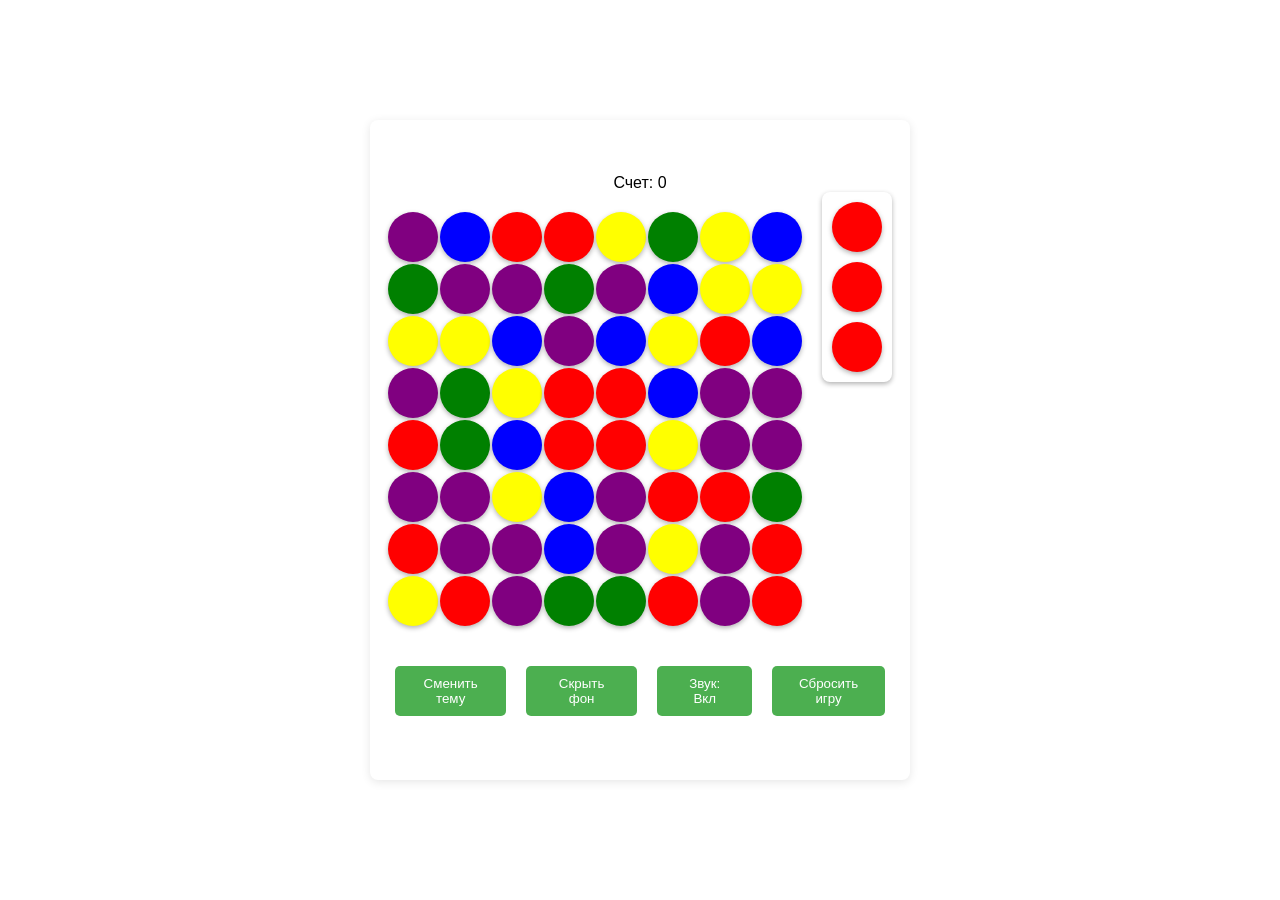
==== index.html @ cfea132c "Добавление полноценных жизней" ====
<!DOCTYPE html>
<html lang="en">
<head>
  <meta charset="UTF-8">
  <meta name="viewport" content="width=device-width, initial-scale=1.0">
  <title>3 в ряд</title>
  <link rel="icon" href="./images/i.ico">
  <link rel="stylesheet" href="./dev_main/style1.css">
  <audio id="button-click-sound" src="./sounds/button-click.mp3" preload="auto"></audio>
  <audio id="ball-select-sound" src="./sounds/ball-select.mp3" preload="auto"></audio>
  <audio id="ball-swap-sound" src="./sounds/ball-swap.mp3" preload="auto"></audio>
  <audio id="ball-remove-sound" src="./sounds/ball-remove.mp3" preload="auto"></audio>
</head>
<body>

  <div class="container">
    <div class="score-container">
      Счет: <span id="score">0</span>
    </div>

    <div class="main-content">
      <div class="board">
        <!-- Игровое поле будет сгенерировано JavaScript -->
      </div>

      <!-- Новый элемент с тремя красными шарами -->
      <div class="red-balls-container">
        <div class="red-ball"></div>
        <div class="red-ball"></div>
        <div class="red-ball"></div>
      </div>
    </div>

    <div class="controls">
      <!-- Кнопки для десктопа -->
      <div class="top-buttons desktop-buttons">
        <button id="theme-button" class="desktop-button">Сменить тему</button>
        <button id="toggle-background-button" class="desktop-button">Скрыть фон</button>
        <button id="sound-button" class="desktop-button">Звук: Вкл</button>  
        <button id="restart-button desktop-buttons" class="desktop-button">Сбросить игру</button> 
      </div>

      <!-- Выпадающий список для мобильных -->
      <div class="dropdown mobile-dropdown">
        <button class="dropdown-button">Меню</button>
        <div class="dropdown-content">
          <button id="theme-button-mobile">Сменить тему</button>
          <button id="toggle-background-button-mobile">Скрыть фон</button>
          <button id="sound-button-mobile">Звук: Вкл</button>
          <button id="restart-button-mobile">Сбросить игру</button>
        </div>
      </div>      
    </div>

    <div class="game-over-container" style="display: none;">
      <h2>Игра окончена!</h2>
      <p>Все красные шары стали серыми.</p>
      <button id="restart-button">Окей</button>
    </div>

    <div class="game-over-container" style="display: none;">
      <h2>Игра окончена!</h2>
      <p>Ваш счет: <span id="final-score">0</span></p>
      <button id="restart-button">Играть снова</button>
    </div>
  </div>

  <script src="./dev_main/script1.js"></script>
</body>
</html>
---- dev_main/style1.css ----
body {
  font-family: sans-serif;
  /*background-color: #f0f0f0; !* Светлая тема по умолчанию *!*/
  background-image: url('images/fon.jpg'); /* Добавляем фон */
  background-size: cover; /* Масштабируем изображение, чтобы покрыть всю область */
  background-repeat: no-repeat; /* Запрещаем повторение изображения */
  background-attachment: fixed; /* Фиксируем фон при прокрутке */
  display: flex;
  justify-content: center;
  align-items: center;
  min-height: 100vh;
  margin: 0;
  transition: background-color 0.3s ease; /* Плавный переход */
}
  
.top-buttons {
  display: flex; /*  Распределяем пространство поровну */
  width: 100%; /*  Занимаем всю ширину .controls */
  justify-content: space-around; /*  Распределяем пространство между элементами */
  margin-bottom: 20px; /* Отступ до кнопки "Играть Снова" */
}

.container {
  /* ... (Предыдущие стили) ... */
  display: flex; /* Включаем flexbox для центровки */
  flex-direction: column; /*  Располагаем элементы в колонку */
  justify-content: center; /* Центрируем по вертикали */
  align-items: center; /* Центрируем по горизонтали */
  width: 500px; /* Задайте желаемую ширину контейнера */
  height: 620px; /* Задайте желаемую высоту контейнера */
  /*background-color: rgba(240, 240, 240, 0.8); !* Светлый фон по умолчанию *!*/
  box-shadow: 0 2px 5px rgba(0, 0, 0, 0.3);
  transition: background-color 0.3s ease, box-shadow 0.3s ease;
}
.container.no-background {
  background-color: transparent; /* Прозрачный фон */
  box-shadow: none; /* Убираем тень, если нет фона */
}
  
.container.dark-theme {
  background-color: rgba(51, 51, 51, 0.8); /*!* Темный фон для темной темы *!*/
  box-shadow: 0 2px 5px rgba(255, 255, 255, 0.1); /*  Слабая тень для темной темы */
}

.container.dark-theme.no-background {
  background-color: transparent; /* Прозрачный фон */
  box-shadow: none; /* Убираем тень, если нет фона */
}
  
  .board {
    display: grid;
    grid-template-columns: repeat(8, 50px); /* Пример: 8x8 поле */
    grid-gap: 2px;
    margin: 20px auto;
  }
  
  
  .cell {
    width: 50px;
    height: 50px;
    border: 1px solid #ccc;
    cursor: pointer;
    display: flex;
    justify-content: center;
    align-items: center;
    font-size: 20px;
    background-color: #eee;
  }
  
  .cell.selected {
    animation: jump 0.5s ease-in-out infinite alternate;
  }
  
  @keyframes jump {
    from { transform: translateY(0); }
    to   { transform: translateY(-5px); }
  }
  
  .cell.to-remove {
    animation: highlight 0.3s ease-in-out;
  }
  
  @keyframes highlight {
    0% { box-shadow: none; }
    100% { box-shadow: 0 0 5px 3px yellow; }
  }
  
  
  .controls {
    margin-top: 20px;
  }
  
  button {
    padding: 10px 20px;
    border: none;
    background-color: #4CAF50;
    color: white;
    cursor: pointer;
    border-radius: 5px;
    margin: 0 10px;
  }
  
  button:hover {
    background-color: #3e8e41;
  }
  
  .game-over-container {
    /* Стили для экрана окончания игры */
    background-color: rgba(0, 0, 0, 0.5);
    position: fixed;
    top: 0;
    left: 0;
    width: 100%;
    height: 100%;
    display: flex;
    justify-content: center;
    align-items: center;
    flex-direction: column;
    color: white;
  }

  .container {
    background-color: #fff; /* Светлая тема по умолчанию */
    border-radius: 8px;
    box-shadow: 0 2px 10px rgba(0, 0, 0, 0.1);
    padding: 20px;
    text-align: center;
    transition: background-color 0.3s ease, box-shadow 0.3s ease; /* Плавный переход */
  }
  
  .cell {
    /* ... (остальные стили ячейки) ... */
    background-color: #eee; /* Светлая тема по умолчанию */
    transition: background-color 0.3s ease, color 0.3s ease; /* Плавный переход */
    color: #333;
  }
  
/* Темная тема */
body.dark-theme {
  background-color: #333;
  color: #fff;
  background-image: url('images/fon.jpg'); /* Добавляем фон для темной темы */
}
  
.container.dark-theme {
  background-color: #444;
  box-shadow: 0 2px 10px rgba(255, 255, 255, 0.1);
}
  
.cell.dark-theme {
  background-color: #555;
  color: #eee;
  border: 1px solid #666;
}

button.dark-theme {
  background-color: #666;
  color: #fff;
}

#toggle-background-button {
  width: 128px; /* Или другая подходящая ширина */
}#sound-button {
  width: 108px; /* Или другая подходящая ширина */
}

.cell {
  width: 50px;
  height: 50px;
  cursor: pointer;
  display: flex;
  justify-content: center;
  align-items: center;
  font-size: 0; /* Скрываем текст */
  border-radius: 50%; /* Делаем ячейку круглой */
  box-shadow: 0 2px 5px rgba(0, 0, 0, 0.3); /* Добавляем тень */
  border: 1px solid transparent; /* Добавляем прозрачный border по умолчанию */
  box-sizing: border-box; /* Включаем border в общую ширину и высоту */
  transition: border-color 0.3s ease, background-color 0.3s ease; /* Плавный переход */
  background-color: #eee;
}

.ball-1 {
  background-color: blue; /* Синий шар */
}

.ball-2 {
  background-color: green; /* Зеленый шар */
}

.ball-3 {
  background-color: red; /* Красный шар */
}

.ball-4 {
  background-color: yellow; /* Желтый шар */
}

.ball-5 {
  background-color: purple; /* Фиолетовый шар */
}
  
.cell.dark-theme {
  border-color: #666; /*  Изменяем цвет border для темной темы */
  background-color: #555;
}

.dark-theme .ball-1 {
  background-color: darkblue;
}

.dark-theme .ball-2 {
  background-color: darkgreen;
}

.dark-theme .ball-3 {
  background-color: darkred;
}

.dark-theme .ball-4 {
  background-color: darkgoldenrod;
}

.dark-theme .ball-5 {
  background-color: darkmagenta;
}

/* Стили для выпадающего списка */
.dropdown {
  position: relative;
  display: inline-block;
}

.dropdown-button {
  background-color: #4CAF50;
  color: white;
  padding: 10px 20px;
  border: none;
  cursor: pointer;
  border-radius: 5px;
}

.dropdown-content {
  display: none;
  position: absolute;
  background-color: #f9f9f9;
  min-width: 160px;
  box-shadow: 0px 8px 16px 0px rgba(0, 0, 0, 0.2);
  z-index: 1;
  border-radius: 5px;
  padding: 10px;
}

.dropdown-content button {
  color: black;
  padding: 12px 16px;
  text-decoration: none;
  display: block;
  border: none;
  background-color: transparent;
  cursor: pointer;
  text-align: left;
  width: 100%;
  border-radius: 5px;
}

.dropdown-content button:hover {
  background-color: #ddd;
}

.dropdown:hover .dropdown-content {
  display: block;
}

/* Стили для десктопа */
.desktop-button {
  /* Ваши стили для кнопок на десктопе */
  background-color: #4CAF50;
  color: white;
  padding: 10px 20px;
  border: none;
  cursor: pointer;
  border-radius: 5px;
  margin: 0 10px;
}

.desktop-buttons {
  display: flex;
  justify-content: space-around;
  margin-bottom: 10px;
}

/* Скрываем выпадающий список на десктопе */
.mobile-dropdown {
  display: none;
}

/* Стили для мобильных устройств */
@media (max-width: 600px) {
  body {
    font-size: 14px;
  }

  .container {
    width: auto;
    height: auto;
    padding: 10px;
  }

  .board {
    grid-template-columns: repeat(8, 40px);
    grid-gap: 1px;
  }

  .cell {
    width: 40px;
    height: 40px;
    font-size: 0;
  }

  button {
    padding: 8px 16px;
    margin: 5px;
  }

  .controls {
    flex-direction: column;
    align-items: center;
  }

  /* Скрываем кнопки для десктопа */
  .desktop-buttons {
    display: none;
  }

  /* Показываем выпадающий список на мобильных */
  .mobile-dropdown {
    display: inline-block;
  }

  /* Стили для выпадающего списка */
  .dropdown {
    position: relative;
    display: inline-block;
  }

  .dropdown-button {
    background-color: #4CAF50;
    color: white;
    padding: 8px 16px;
    border: none;
    cursor: pointer;
    border-radius: 5px;
  }

  .dropdown-content {
    display: none;
    position: absolute;
    background-color: #f9f9f9;
    min-width: 160px;
    box-shadow: 0px 8px 16px 0px rgba(0, 0, 0, 0.2);
    z-index: 1;
    border-radius: 5px;
    padding: 10px;
    right: 0; /* Выравниваем по правому краю */
  }

  .dropdown-content button {
    color: black;
    padding: 8px 16px;
    text-decoration: none;
    display: block;
    border: none;
    background-color: transparent;
    cursor: pointer;
    text-align: left;
    width: 100%;
    border-radius: 5px;
  }

  .dropdown-content button:hover {
    background-color: #ddd;
  }

  .dropdown:hover .dropdown-content {
    display: block;
  }

  .top-buttons {
    flex-direction: column;
    width: 100%;
    margin-bottom: 10px;
  }

  .game-over-container {
    padding: 20px;
  }
}

@media (max-width: 350px) {
  .board {
    grid-template-columns: repeat(8, 25px);
    grid-gap: 1px;
  }

  .cell {
    width: 20px;
    height: 20px;
    font-size: 0;
  }

  button {
    padding: 8px 10px;
    margin: 5px;
  }
}

/* Добавляем стили для основного контента */
.main-content {
  display: flex;
  justify-content: center;
  align-items: flex-start;
  gap: 20px; /* Расстояние между игровым полем и красными шарами */
}

/* Стили для контейнера с красными шарами */
.red-balls-container {
  display: flex;
  flex-direction: column;
  gap: 10px; /* Расстояние между шарами */
  padding: 10px;
  background-color: inherit; /* Наследуем фон от контейнера */
  border-radius: 8px;
  box-shadow: 0 2px 5px rgba(0, 0, 0, 0.3);
}

/* Стили для красных шаров */
.red-ball {
  width: 50px;
  height: 50px;
  background-color: red;
  border-radius: 50%;
  box-shadow: 0 2px 5px rgba(0, 0, 0, 0.3);
}

/* Стили для серых шаров */
.gray-ball {
  width: 50px;
  height: 50px;
  background-color: gray;
  border-radius: 50%;
  box-shadow: 0 2px 5px rgba(0, 0, 0, 0.3);
}

/* Стили для уведомления о завершении игры */
.game-over-container {
  background-color: rgba(0, 0, 0, 0.8);
  position: fixed;
  top: 0;
  left: 0;
  width: 100%;
  height: 100%;
  display: flex;
  justify-content: center;
  align-items: center;
  flex-direction: column;
  color: white;
  z-index: 1000;
}

.game-over-container h2 {
  font-size: 2rem;
  margin-bottom: 20px;
}

.game-over-container button {
  padding: 10px 20px;
  border: none;
  background-color: #4CAF50;
  color: white;
  cursor: pointer;
  border-radius: 5px;
  font-size: 1rem;
}

.game-over-container button:hover {
  background-color: #45a049;
}
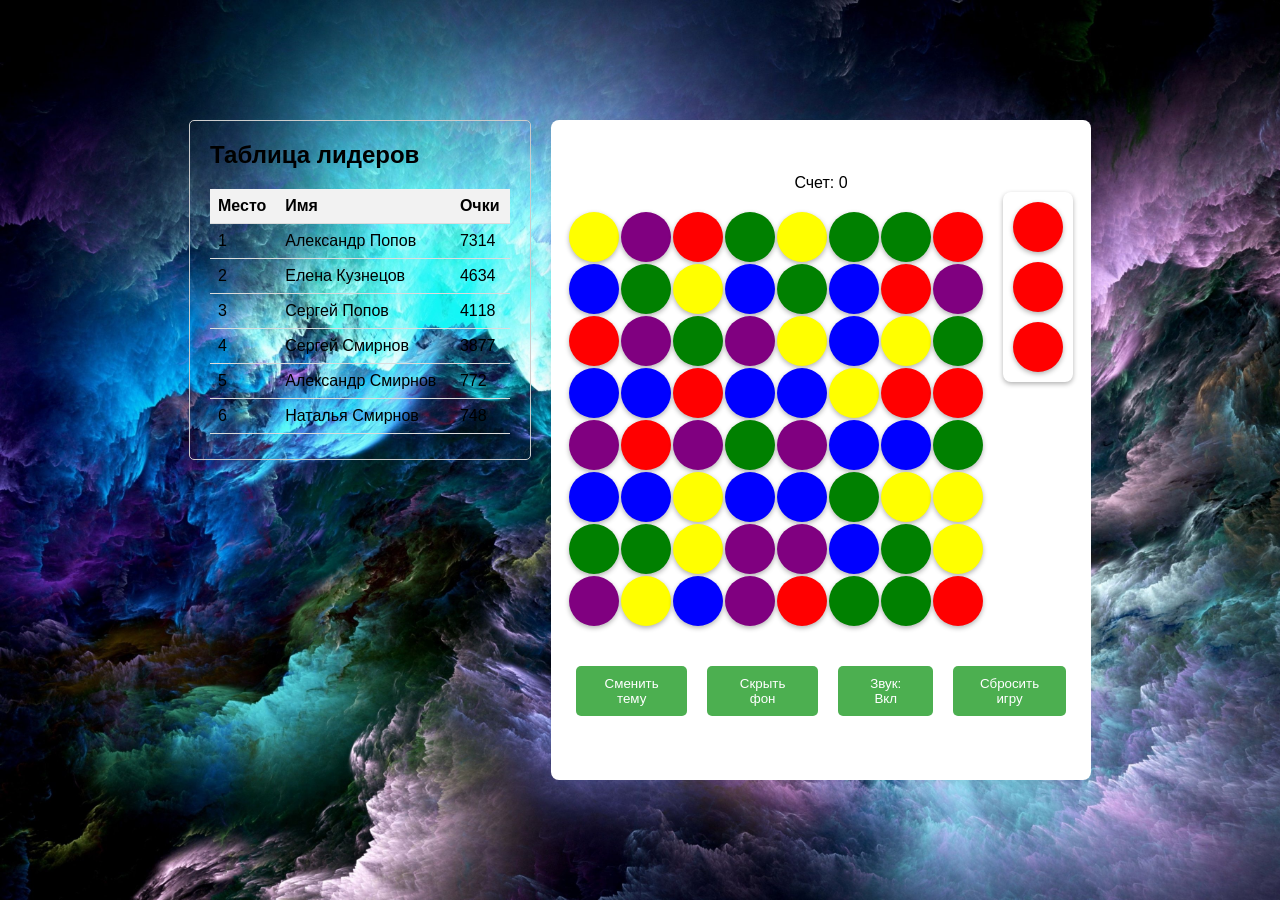
==== commit 324f0115: "feat: Добавлены красные шары и логика для отслеживания неудачных ходов" ====
--- a/index.html
+++ b/index.html
@@ -5,14 +5,31 @@
   <meta name="viewport" content="width=device-width, initial-scale=1.0">
   <title>3 в ряд</title>
   <link rel="icon" href="./images/i.ico">
-  <link rel="stylesheet" href="./dev_main/style1.css">
+  <link rel="stylesheet" href="./style.css">
   <audio id="button-click-sound" src="./sounds/button-click.mp3" preload="auto"></audio>
   <audio id="ball-select-sound" src="./sounds/ball-select.mp3" preload="auto"></audio>
   <audio id="ball-swap-sound" src="./sounds/ball-swap.mp3" preload="auto"></audio>
   <audio id="ball-remove-sound" src="./sounds/ball-remove.mp3" preload="auto"></audio>
 </head>
 <body>
-
+  <div class="wrapper">
+    <div class="leaderboard">
+      <h2>Таблица лидеров</h2>
+      <div class="leaderboard-table-container">  <!-- Оборачиваем таблицу -->
+        <table>
+          <thead>
+            <tr>
+              <th>Место</th>
+              <th>Имя</th>
+              <th>Очки</th>
+            </tr>
+          </thead>
+          <tbody id="leaderboard-body">
+            <!-- Здесь будут вставлены записи таблицы -->
+          </tbody>
+        </table>
+      </div>
+    </div>
   <div class="container">
     <div class="score-container">
       Счет: <span id="score">0</span>
@@ -39,6 +56,8 @@
         <button id="sound-button" class="desktop-button">Звук: Вкл</button>  
         <button id="restart-button desktop-buttons" class="desktop-button">Сбросить игру</button> 
       </div>
+     
+      
 
       <!-- Выпадающий список для мобильных -->
       <div class="dropdown mobile-dropdown">
@@ -54,17 +73,11 @@
 
     <div class="game-over-container" style="display: none;">
       <h2>Игра окончена!</h2>
-      <p>Все красные шары стали серыми.</p>
-      <button id="restart-button">Окей</button>
-    </div>
-
-    <div class="game-over-container" style="display: none;">
-      <h2>Игра окончена!</h2>
       <p>Ваш счет: <span id="final-score">0</span></p>
       <button id="restart-button">Играть снова</button>
     </div>
-  </div>
+  
 
-  <script src="./dev_main/script1.js"></script>
+  <script src="script.js"></script>
 </body>
 </html>
--- a/style.css
+++ b/style.css
@@ -0,0 +1,510 @@
+body {
+  font-family: sans-serif;
+  /*background-color: #f0f0f0; !* Светлая тема по умолчанию *!*/
+  background-image: url('images/fon.jpg'); /* Добавляем фон */
+  background-size: cover; /* Масштабируем изображение, чтобы покрыть всю область */
+  background-repeat: no-repeat; /* Запрещаем повторение изображения */
+  background-attachment: fixed; /* Фиксируем фон при прокрутке */
+  display: flex;
+  justify-content: center;
+  align-items: center;
+  min-height: 100vh;
+  margin: 0;
+  transition: background-color 0.3s ease; /* Плавный переход */
+}
+  
+.top-buttons {
+  display: flex; /*  Распределяем пространство поровну */
+  width: 100%; /*  Занимаем всю ширину .controls */
+  justify-content: space-around; /*  Распределяем пространство между элементами */
+  margin-bottom: 20px; /* Отступ до кнопки "Играть Снова" */
+}
+
+.container {
+  /* ... (Предыдущие стили) ... */
+  display: flex; /* Включаем flexbox для центровки */
+  flex-direction: column; /*  Располагаем элементы в колонку */
+  justify-content: center; /* Центрируем по вертикали */
+  align-items: center; /* Центрируем по горизонтали */
+  width: 500px; /* Задайте желаемую ширину контейнера */
+  height: 620px; /* Задайте желаемую высоту контейнера */
+  /*background-color: rgba(240, 240, 240, 0.8); !* Светлый фон по умолчанию *!*/
+  box-shadow: 0 2px 5px rgba(0, 0, 0, 0.3);
+  transition: background-color 0.3s ease, box-shadow 0.3s ease;
+}
+.container.no-background {
+  background-color: transparent; /* Прозрачный фон */
+  box-shadow: none; /* Убираем тень, если нет фона */
+}
+  
+.container.dark-theme {
+  background-color: rgba(51, 51, 51, 0.8); /*!* Темный фон для темной темы *!*/
+  box-shadow: 0 2px 5px rgba(255, 255, 255, 0.1); /*  Слабая тень для темной темы */
+}
+
+.container.dark-theme.no-background {
+  background-color: transparent; /* Прозрачный фон */
+  box-shadow: none; /* Убираем тень, если нет фона */
+}
+  
+  .board {
+    display: grid;
+    grid-template-columns: repeat(8, 50px); /* Пример: 8x8 поле */
+    grid-gap: 2px;
+    margin: 20px auto;
+  }
+  
+  .wrapper {
+    display: flex;
+    align-items: flex-start;
+  }
+  
+  .leaderboard {
+    width: 300px;
+    margin-right: 20px;
+    padding: 20px;
+    border: 1px solid #ccc;
+    border-radius: 5px;
+  }
+  
+  .leaderboard h2 {
+    margin-top: 0;
+    font-size: 1.5em;
+  }
+  
+  .leaderboard-table-container {    /* Добавляем стили для контейнера таблицы */
+    max-height: 250px;               /* Фиксированная высота контейнера */
+    overflow-y: auto;                /* Добавляем вертикальный скроллбар, если необходимо */
+  }
+  
+  .leaderboard table {
+    width: 100%;
+    border-collapse: collapse;
+  }
+  
+  .leaderboard th,
+  .leaderboard td {
+    padding: 8px;
+    text-align: left;
+    border-bottom: 1px solid #ddd;
+  }
+  
+  .leaderboard th {
+    background-color: #f2f2f2;
+    position: sticky;            /* Фиксируем заголовок таблицы */
+    top: 0;                      /* Прилипает к верху контейнера */
+    z-index: 1;                /*  Убеждаемся, что он находится поверх содержимого таблицы */
+  }
+  
+  /* Стили для темной темы (если у вас есть) */
+  body.dark-theme .leaderboard {
+    border-color: #666;
+    background-color: #333;
+    color: #fff;
+  }
+  
+  body.dark-theme .leaderboard th {
+    background-color: #444;
+    color: #fff;
+  }
+  
+  body.dark-theme .leaderboard td {
+    border-bottom-color: #555;
+  }
+  
+  .cell {
+    width: 50px;
+    height: 50px;
+    border: 1px solid #ccc;
+    cursor: pointer;
+    display: flex;
+    justify-content: center;
+    align-items: center;
+    font-size: 20px;
+    background-color: #eee;
+  }
+  
+  .cell.selected {
+    animation: jump 0.5s ease-in-out infinite alternate;
+  }
+  
+  @keyframes jump {
+    from { transform: translateY(0); }
+    to   { transform: translateY(-5px); }
+  }
+  
+  .cell.to-remove {
+    animation: highlight 0.3s ease-in-out;
+  }
+  
+  @keyframes highlight {
+    0% { box-shadow: none; }
+    100% { box-shadow: 0 0 5px 3px yellow; }
+  }
+  
+  
+  .controls {
+    margin-top: 20px;
+  }
+  
+  button {
+    padding: 10px 20px;
+    border: none;
+    background-color: #4CAF50;
+    color: white;
+    cursor: pointer;
+    border-radius: 5px;
+    margin: 0 10px;
+  }
+  
+  button:hover {
+    background-color: #3e8e41;
+  }
+  
+  .game-over-container {
+    /* Стили для экрана окончания игры */
+    background-color: rgba(0, 0, 0, 0.5);
+    position: fixed;
+    top: 0;
+    left: 0;
+    width: 100%;
+    height: 100%;
+    display: flex;
+    justify-content: center;
+    align-items: center;
+    flex-direction: column;
+    color: white;
+  }
+
+  .container {
+    background-color: #fff; /* Светлая тема по умолчанию */
+    border-radius: 8px;
+    box-shadow: 0 2px 10px rgba(0, 0, 0, 0.1);
+    padding: 20px;
+    text-align: center;
+    transition: background-color 0.3s ease, box-shadow 0.3s ease; /* Плавный переход */
+  }
+  
+  .cell {
+    /* ... (остальные стили ячейки) ... */
+    background-color: #eee; /* Светлая тема по умолчанию */
+    transition: background-color 0.3s ease, color 0.3s ease; /* Плавный переход */
+    color: #333;
+  }
+  
+/* Темная тема */
+body.dark-theme {
+  background-color: #333;
+  color: #fff;
+  background-image: url('images/fon.jpg'); /* Добавляем фон для темной темы */
+}
+  
+.container.dark-theme {
+  background-color: #444;
+  box-shadow: 0 2px 10px rgba(255, 255, 255, 0.1);
+}
+  
+.cell.dark-theme {
+  background-color: #555;
+  color: #eee;
+  border: 1px solid #666;
+}
+
+button.dark-theme {
+  background-color: #666;
+  color: #fff;
+}
+
+#toggle-background-button {
+  width: 128px; /* Или другая подходящая ширина */
+}#sound-button {
+  width: 108px; /* Или другая подходящая ширина */
+}
+
+.cell {
+  width: 50px;
+  height: 50px;
+  cursor: pointer;
+  display: flex;
+  justify-content: center;
+  align-items: center;
+  font-size: 0; /* Скрываем текст */
+  border-radius: 50%; /* Делаем ячейку круглой */
+  box-shadow: 0 2px 5px rgba(0, 0, 0, 0.3); /* Добавляем тень */
+  border: 1px solid transparent; /* Добавляем прозрачный border по умолчанию */
+  box-sizing: border-box; /* Включаем border в общую ширину и высоту */
+  transition: border-color 0.3s ease, background-color 0.3s ease; /* Плавный переход */
+  background-color: #eee;
+}
+
+.ball-1 {
+  background-color: blue; /* Синий шар */
+}
+
+.ball-2 {
+  background-color: green; /* Зеленый шар */
+}
+
+.ball-3 {
+  background-color: red; /* Красный шар */
+}
+
+.ball-4 {
+  background-color: yellow; /* Желтый шар */
+}
+
+.ball-5 {
+  background-color: purple; /* Фиолетовый шар */
+}
+  
+.cell.dark-theme {
+  border-color: #666; /*  Изменяем цвет border для темной темы */
+  background-color: #555;
+}
+
+.dark-theme .ball-1 {
+  background-color: darkblue;
+}
+
+.dark-theme .ball-2 {
+  background-color: darkgreen;
+}
+
+.dark-theme .ball-3 {
+  background-color: darkred;
+}
+
+.dark-theme .ball-4 {
+  background-color: darkgoldenrod;
+}
+
+.dark-theme .ball-5 {
+  background-color: darkmagenta;
+}
+
+/* Стили для выпадающего списка */
+.dropdown {
+  position: relative;
+  display: inline-block;
+}
+
+.dropdown-button {
+  background-color: #4CAF50;
+  color: white;
+  padding: 10px 20px;
+  border: none;
+  cursor: pointer;
+  border-radius: 5px;
+}
+
+.dropdown-content {
+  display: none;
+  position: absolute;
+  background-color: #f9f9f9;
+  min-width: 160px;
+  box-shadow: 0px 8px 16px 0px rgba(0, 0, 0, 0.2);
+  z-index: 1;
+  border-radius: 5px;
+  padding: 10px;
+}
+
+.dropdown-content button {
+  color: black;
+  padding: 12px 16px;
+  text-decoration: none;
+  display: block;
+  border: none;
+  background-color: transparent;
+  cursor: pointer;
+  text-align: left;
+  width: 100%;
+  border-radius: 5px;
+}
+
+.dropdown-content button:hover {
+  background-color: #ddd;
+}
+
+.dropdown:hover .dropdown-content {
+  display: block;
+}
+
+/* Добавляем стили для основного контента */
+.main-content {
+  display: flex;
+  justify-content: center;
+  align-items: flex-start;
+  gap: 20px; /* Расстояние между игровым полем и красными шарами */
+}
+
+/* Стили для контейнера с красными шарами */
+.red-balls-container {
+  display: flex;
+  flex-direction: column;
+  gap: 10px; /* Расстояние между шарами */
+  padding: 10px;
+  background-color: inherit; /* Наследуем фон от контейнера */
+  border-radius: 8px;
+  box-shadow: 0 2px 5px rgba(0, 0, 0, 0.3);
+}
+
+/* Стили для красных шаров */
+.red-ball {
+  width: 50px;
+  height: 50px;
+  background-color: red;
+  border-radius: 50%;
+  box-shadow: 0 2px 5px rgba(0, 0, 0, 0.3);
+}
+
+/* Стили для серых шаров */
+.gray-ball {
+  width: 50px;
+  height: 50px;
+  background-color: gray;
+  border-radius: 50%;
+  box-shadow: 0 2px 5px rgba(0, 0, 0, 0.3);
+}
+
+/* Стили для десктопа */
+.desktop-button {
+  /* Ваши стили для кнопок на десктопе */
+  background-color: #4CAF50;
+  color: white;
+  padding: 10px 20px;
+  border: none;
+  cursor: pointer;
+  border-radius: 5px;
+  margin: 0 10px;
+}
+
+.desktop-buttons {
+  display: flex;
+  justify-content: space-around;
+  margin-bottom: 10px;
+}
+
+/* Скрываем выпадающий список на десктопе */
+.mobile-dropdown {
+  display: none;
+}
+
+/* Стили для мобильных устройств */
+@media (max-width: 600px) {
+  body {
+    font-size: 14px;
+  }
+
+  .container {
+    width: auto;
+    height: auto;
+    padding: 10px;
+  }
+
+  .board {
+    grid-template-columns: repeat(8, 40px);
+    grid-gap: 1px;
+  }
+
+  .cell {
+    width: 40px;
+    height: 40px;
+    font-size: 0;
+  }
+
+  button {
+    padding: 8px 16px;
+    margin: 5px;
+  }
+
+  .controls {
+    flex-direction: column;
+    align-items: center;
+  }
+
+  /* Скрываем кнопки для десктопа */
+  .desktop-buttons {
+    display: none;
+  }
+
+  /* Показываем выпадающий список на мобильных */
+  .mobile-dropdown {
+    display: inline-block;
+  }
+
+  /* Стили для выпадающего списка */
+  .dropdown {
+    position: relative;
+    display: inline-block;
+  }
+
+  .dropdown-button {
+    background-color: #4CAF50;
+    color: white;
+    padding: 8px 16px;
+    border: none;
+    cursor: pointer;
+    border-radius: 5px;
+  }
+
+  .dropdown-content {
+    display: none;
+    position: absolute;
+    background-color: #f9f9f9;
+    min-width: 160px;
+    box-shadow: 0px 8px 16px 0px rgba(0, 0, 0, 0.2);
+    z-index: 1;
+    border-radius: 5px;
+    padding: 10px;
+    right: 0; /* Выравниваем по правому краю */
+  }
+
+  .dropdown-content button {
+    color: black;
+    padding: 8px 16px;
+    text-decoration: none;
+    display: block;
+    border: none;
+    background-color: transparent;
+    cursor: pointer;
+    text-align: left;
+    width: 100%;
+    border-radius: 5px;
+  }
+
+  .dropdown-content button:hover {
+    background-color: #ddd;
+  }
+
+  .dropdown:hover .dropdown-content {
+    display: block;
+  }
+
+  .top-buttons {
+    flex-direction: column;
+    width: 100%;
+    margin-bottom: 10px;
+  }
+
+  .game-over-container {
+    padding: 20px;
+  }
+}
+
+@media (max-width: 350px) {
+  .board {
+    grid-template-columns: repeat(8, 25px);
+    grid-gap: 1px;
+  }
+
+  .cell {
+    width: 20px;
+    height: 20px;
+    font-size: 0;
+  }
+
+  button {
+    padding: 8px 10px;
+    margin: 5px;
+  }
+}
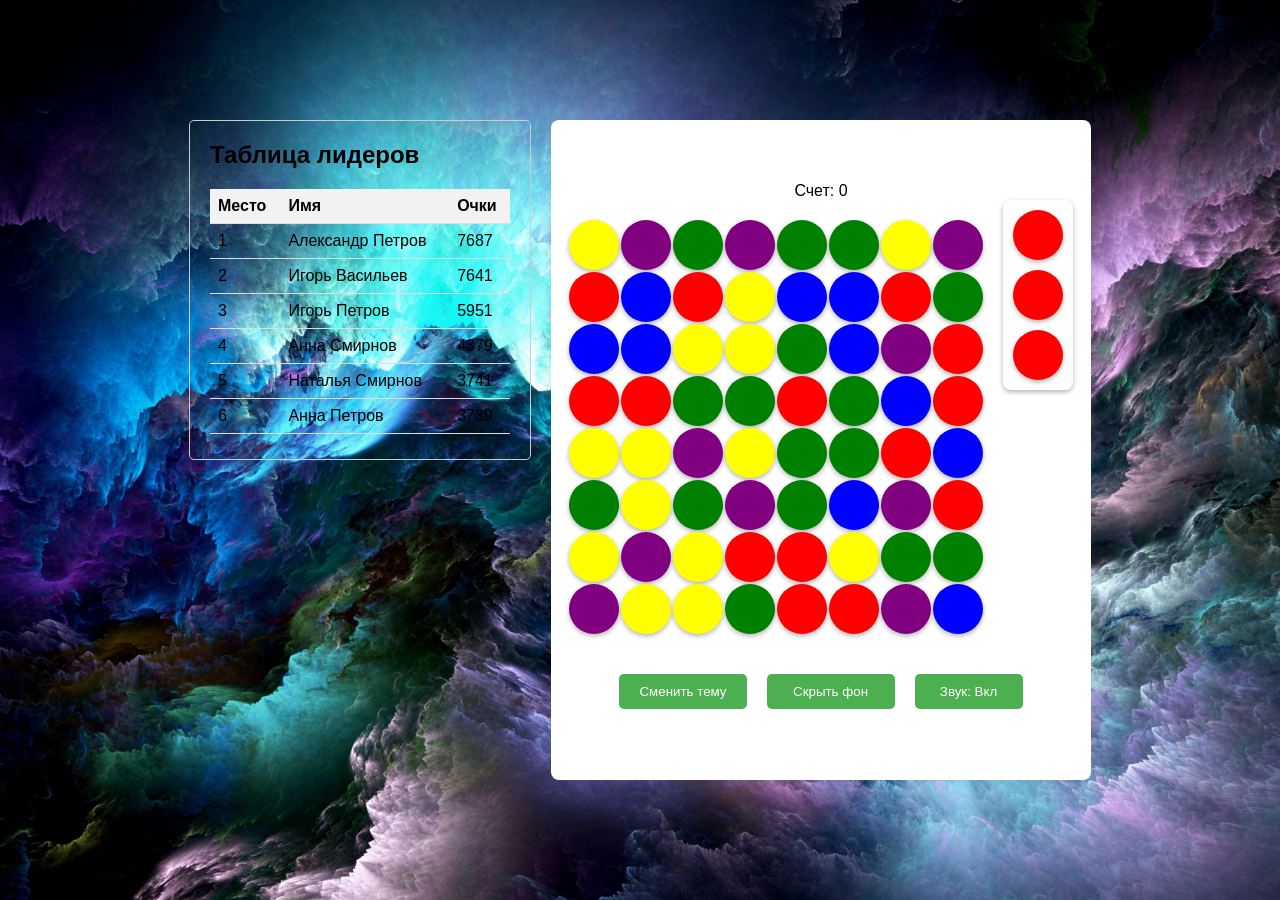
==== commit 7fe1db06: "Удаление кнопок сброса игры" ====
--- a/index.html
+++ b/index.html
@@ -54,7 +54,7 @@
         <button id="theme-button" class="desktop-button">Сменить тему</button>
         <button id="toggle-background-button" class="desktop-button">Скрыть фон</button>
         <button id="sound-button" class="desktop-button">Звук: Вкл</button>  
-        <button id="restart-button desktop-buttons" class="desktop-button">Сбросить игру</button> 
+         
       </div>
      
       
@@ -66,7 +66,7 @@
           <button id="theme-button-mobile">Сменить тему</button>
           <button id="toggle-background-button-mobile">Скрыть фон</button>
           <button id="sound-button-mobile">Звук: Вкл</button>
-          <button id="restart-button-mobile">Сбросить игру</button>
+          
         </div>
       </div>      
     </div>
--- a/style.css
+++ b/style.css
@@ -13,6 +13,41 @@
   transition: background-color 0.3s ease; /* Плавный переход */
 }
   
+/* Стили для уведомления о завершении игры */
+.game-over-container {
+  background-color: rgba(0, 0, 0, 0.8);
+  position: fixed;
+  top: 0;
+  left: 0;
+  width: 100%;
+  height: 100%;
+  display: flex;
+  justify-content: center;
+  align-items: center;
+  flex-direction: column;
+  color: white;
+  z-index: 1000;
+}
+
+.game-over-container h2 {
+  font-size: 2rem;
+  margin-bottom: 20px;
+}
+
+.game-over-container button {
+  padding: 10px 20px;
+  border: none;
+  background-color: #4CAF50;
+  color: white;
+  cursor: pointer;
+  border-radius: 5px;
+  font-size: 1rem;
+}
+
+.game-over-container button:hover {
+  background-color: #45a049;
+}
+
 .top-buttons {
   display: flex; /*  Распределяем пространство поровну */
   width: 100%; /*  Занимаем всю ширину .controls */
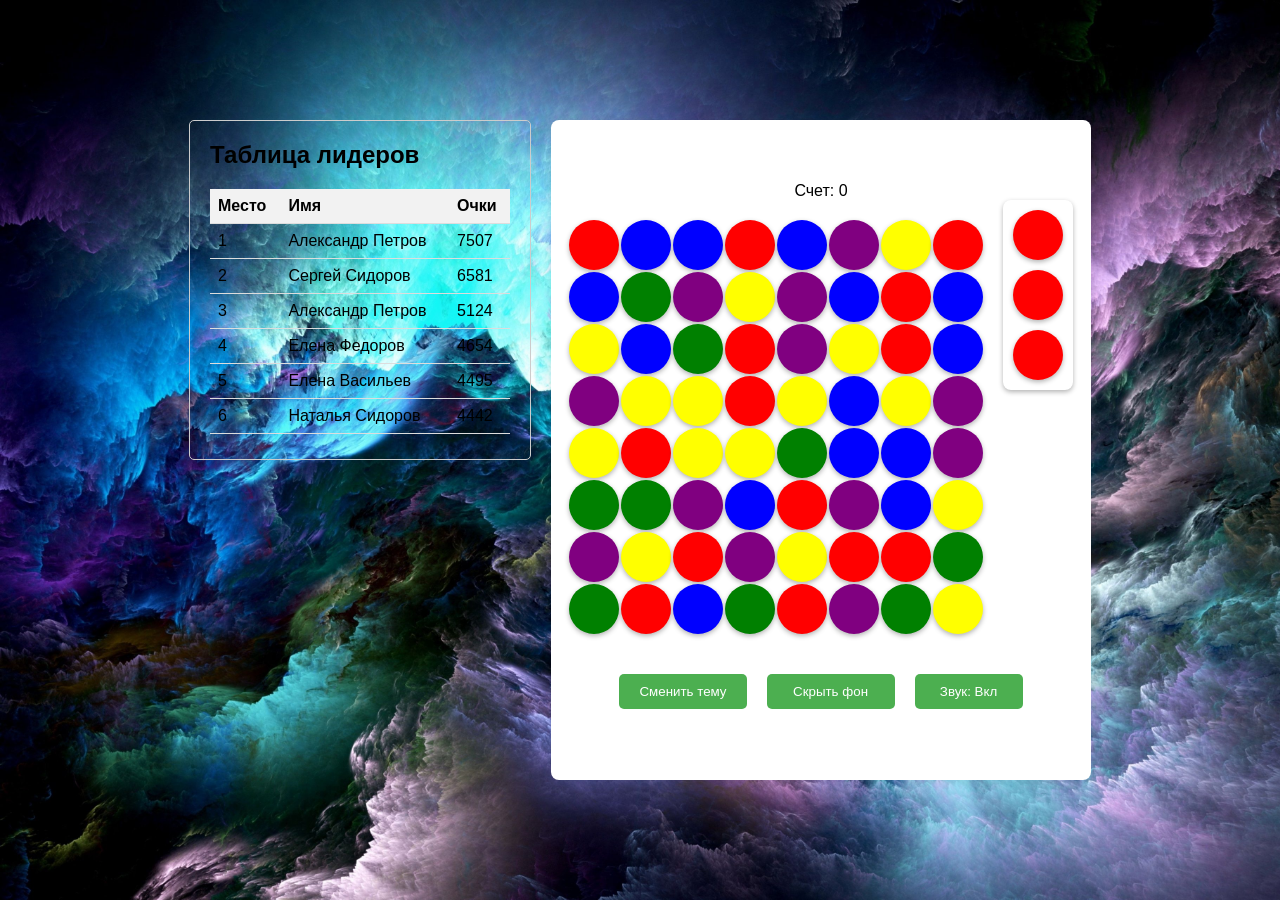
==== commit cce1cd57: "Обновление отображение лидерборда для телефонов (перенос в меню)" ====
--- a/index.html
+++ b/index.html
@@ -59,17 +59,38 @@
      
       
 
-      <!-- Выпадающий список для мобильных -->
-      <div class="dropdown mobile-dropdown">
-        <button class="dropdown-button">Меню</button>
-        <div class="dropdown-content">
-          <button id="theme-button-mobile">Сменить тему</button>
-          <button id="toggle-background-button-mobile">Скрыть фон</button>
-          <button id="sound-button-mobile">Звук: Вкл</button>
-          
-        </div>
-      </div>      
+      <!-- Изменения в выпадающем списке -->
+<div class="dropdown mobile-dropdown">
+  <button class="dropdown-button">Меню</button>
+  <div class="dropdown-content">
+    <button id="theme-button-mobile">Сменить тему</button>
+    <button id="toggle-background-button-mobile">Скрыть фон</button>
+    <button id="sound-button-mobile">Звук: Вкл</button>
+    <button id="leaderboard-button-mobile">Лидеры</button>
+  </div>
+</div>
+
+<!-- Добавьте модальное окно для лидерборда -->
+<div class="leaderboard-modal" style="display: none;">
+  <div class="leaderboard-modal-content">
+    <span class="close-leaderboard">&times;</span>
+    <h2>Таблица лидеров</h2>
+    <div class="leaderboard-table-container">
+      <table>
+        <thead>
+          <tr>
+            <th>Место</th>
+            <th>Имя</th>
+            <th>Очки</th>
+          </tr>
+        </thead>
+        <tbody id="leaderboard-body-mobile">
+          <!-- Здесь будут вставлены записи таблицы -->
+        </tbody>
+      </table>
     </div>
+  </div>
+</div>
 
     <div class="game-over-container" style="display: none;">
       <h2>Игра окончена!</h2>
--- a/style.css
+++ b/style.css
@@ -13,6 +13,14 @@
   transition: background-color 0.3s ease; /* Плавный переход */
 }
   
+.cell.explosion {
+  background-image: url('./images/explosion-sprite.png'); /* Указываем путь к спрайту */
+  width: 50px; /* Размер одного кадра */
+  height: 50px; /* Размер одного кадра */
+  background-size: 600px 50px; /* Полный размер спрайта (12 кадров по 50px) */
+  animation: explosion-animation 0.5s steps(12) forwards; /* 12 кадров, 0.5 сек */
+}
+
 /* Стили для уведомления о завершении игры */
 .game-over-container {
   background-color: rgba(0, 0, 0, 0.8);
@@ -177,6 +185,21 @@
     100% { box-shadow: 0 0 5px 3px yellow; }
   }
   
+  @keyframes explosion-animation {
+    0% { background-position: 0 0; }
+    8.33% { background-position: -50px 0; }
+    16.66% { background-position: -100px 0; }
+    25% { background-position: -150px 0; }
+    33.33% { background-position: -200px 0; }
+    41.66% { background-position: -250px 0; }
+    50% { background-position: -300px 0; }
+    58.33% { background-position: -350px 0; }
+    66.66% { background-position: -400px 0; }
+    75% { background-position: -450px 0; }
+    83.33% { background-position: -500px 0; }
+    91.66% { background-position: -550px 0; }
+    100% { background-position: -600px 0; }
+  }
   
   .controls {
     margin-top: 20px;
@@ -542,4 +565,52 @@
     padding: 8px 10px;
     margin: 5px;
   }
+}
+
+/* Стили для модального окна лидерборда */
+.leaderboard-modal {
+  display: none;
+  position: fixed;
+  z-index: 1001;
+  left: 0;
+  top: 0;
+  width: 100%;
+  height: 100%;
+  background-color: rgba(0, 0, 0, 0.8);
+}
+
+.leaderboard-modal-content {
+  background-color: #fefefe;
+  margin: 5% auto;
+  padding: 20px;
+  border-radius: 10px;
+  width: 90%;
+  max-width: 400px;
+  max-height: 80vh;
+  overflow-y: auto;
+  position: relative;
+}
+
+.close-leaderboard {
+  color: #aaa;
+  float: right;
+  font-size: 28px;
+  font-weight: bold;
+  cursor: pointer;
+}
+
+.close-leaderboard:hover {
+  color: black;
+}
+
+/* Скрываем обычный лидерборд на мобильных */
+@media (max-width: 600px) {
+  .leaderboard {
+    display: none;
+  }
+  
+  .wrapper {
+    flex-direction: column;
+    align-items: center;
+  }
 }
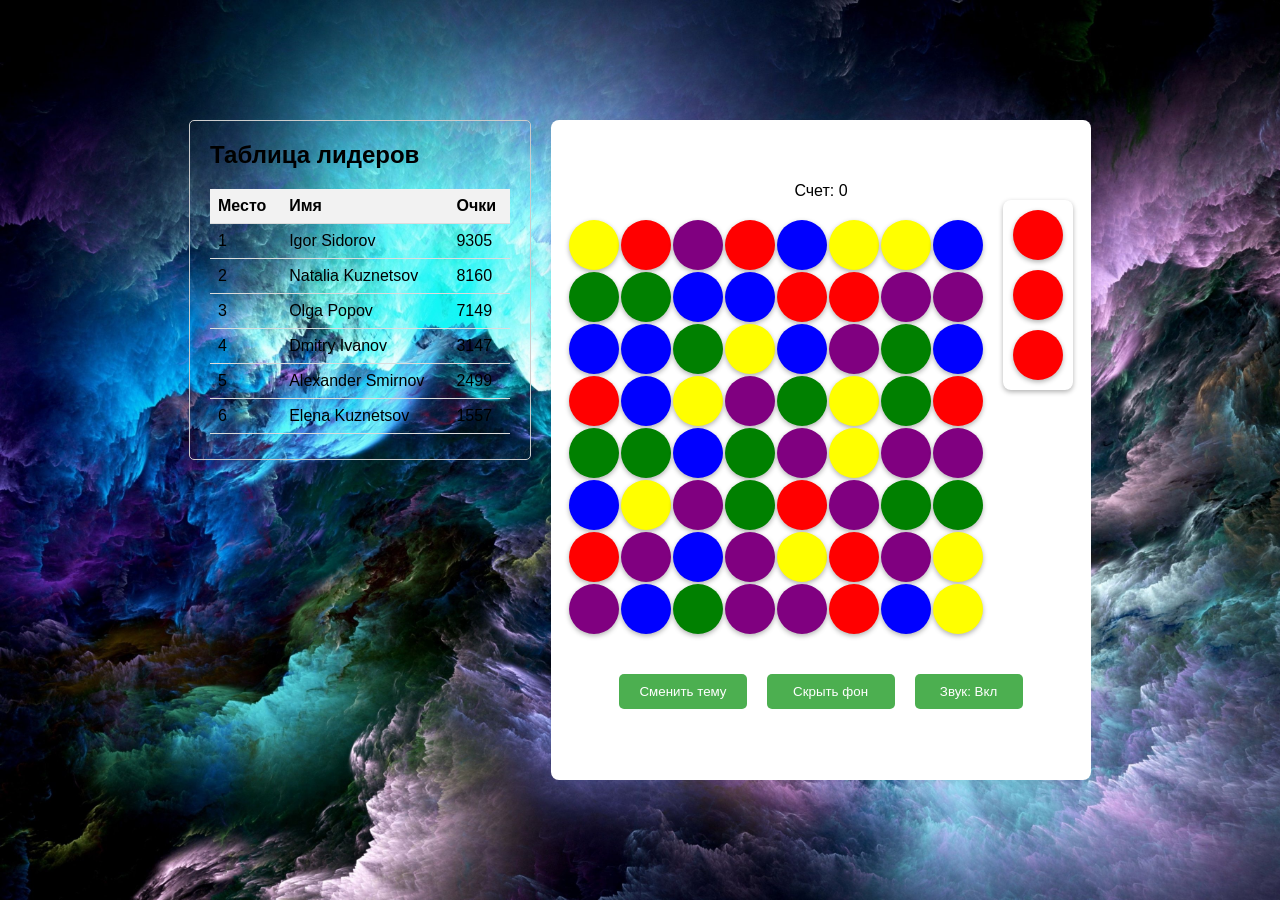
==== commit e1ce5ffe: "feat: Рефакторинг кода" ====
--- a/index.html
+++ b/index.html
@@ -6,6 +6,8 @@
   <title>3 в ряд</title>
   <link rel="icon" href="./images/i.ico">
   <link rel="stylesheet" href="./style.css">
+
+  <!-- Аудиофайлы -->
   <audio id="button-click-sound" src="./sounds/button-click.mp3" preload="auto"></audio>
   <audio id="ball-select-sound" src="./sounds/ball-select.mp3" preload="auto"></audio>
   <audio id="ball-swap-sound" src="./sounds/ball-swap.mp3" preload="auto"></audio>
@@ -13,9 +15,10 @@
 </head>
 <body>
   <div class="wrapper">
+    <!-- Таблица лидеров -->
     <div class="leaderboard">
       <h2>Таблица лидеров</h2>
-      <div class="leaderboard-table-container">  <!-- Оборачиваем таблицу -->
+      <div class="leaderboard-table-container">
         <table>
           <thead>
             <tr>
@@ -25,80 +28,87 @@
             </tr>
           </thead>
           <tbody id="leaderboard-body">
-            <!-- Здесь будут вставлены записи таблицы -->
+            <!-- Записи таблицы будут добавлены динамически -->
           </tbody>
         </table>
       </div>
     </div>
-  <div class="container">
-    <div class="score-container">
-      Счет: <span id="score">0</span>
-    </div>
 
-    <div class="main-content">
-      <div class="board">
-        <!-- Игровое поле будет сгенерировано JavaScript -->
+    <!-- Основной контейнер -->
+    <div class="container">
+      <!-- Счет -->
+      <div class="score-container">
+        Счет: <span id="score">0</span>
       </div>
 
-      <!-- Новый элемент с тремя красными шарами -->
-      <div class="red-balls-container">
-        <div class="red-ball"></div>
-        <div class="red-ball"></div>
-        <div class="red-ball"></div>
+      <!-- Основной контент -->
+      <div class="main-content">
+        <!-- Игровое поле -->
+        <div class="board">
+          <!-- Игровое поле будет сгенерировано JavaScript -->
+        </div>
+
+        <!-- Контейнер с красными шарами -->
+        <div class="red-balls-container">
+          <div class="red-ball"></div>
+          <div class="red-ball"></div>
+          <div class="red-ball"></div>
+        </div>
+      </div>
+
+      <!-- Панель управления -->
+      <div class="controls">
+        <!-- Кнопки для десктопа -->
+        <div class="top-buttons desktop-buttons">
+          <button id="theme-button" class="desktop-button">Сменить тему</button>
+          <button id="toggle-background-button" class="desktop-button">Скрыть фон</button>
+          <button id="sound-button" class="desktop-button">Звук: Вкл</button>
+        </div>
+
+        <!-- Выпадающее меню для мобильных -->
+        <div class="dropdown mobile-dropdown">
+          <button class="dropdown-button">Меню</button>
+          <div class="dropdown-content">
+            <button id="theme-button-mobile">Сменить тему</button>
+            <button id="toggle-background-button-mobile">Скрыть фон</button>
+            <button id="sound-button-mobile">Звук: Вкл</button>
+            <button id="leaderboard-button-mobile">Лидеры</button>
+          </div>
+        </div>
+      </div>
+
+      <!-- Модальное окно для таблицы лидеров -->
+      <div class="leaderboard-modal" style="display: none;">
+        <div class="leaderboard-modal-content">
+          <span class="close-leaderboard">&times;</span>
+          <h2>Таблица лидеров</h2>
+          <div class="leaderboard-table-container">
+            <table>
+              <thead>
+                <tr>
+                  <th>Место</th>
+                  <th>Имя</th>
+                  <th>Очки</th>
+                </tr>
+              </thead>
+              <tbody id="leaderboard-body-mobile">
+                <!-- Записи таблицы будут добавлены динамически -->
+              </tbody>
+            </table>
+          </div>
+        </div>
+      </div>
+
+      <!-- Уведомление об окончании игры -->
+      <div class="game-over-container" style="display: none;">
+        <h2>Игра окончена!</h2>
+        <p>Ваш счет: <span id="final-score">0</span></p>
+        <button id="restart-button">Играть снова</button>
       </div>
     </div>
+  </div>
 
-    <div class="controls">
-      <!-- Кнопки для десктопа -->
-      <div class="top-buttons desktop-buttons">
-        <button id="theme-button" class="desktop-button">Сменить тему</button>
-        <button id="toggle-background-button" class="desktop-button">Скрыть фон</button>
-        <button id="sound-button" class="desktop-button">Звук: Вкл</button>  
-         
-      </div>
-     
-      
-
-      <!-- Изменения в выпадающем списке -->
-<div class="dropdown mobile-dropdown">
-  <button class="dropdown-button">Меню</button>
-  <div class="dropdown-content">
-    <button id="theme-button-mobile">Сменить тему</button>
-    <button id="toggle-background-button-mobile">Скрыть фон</button>
-    <button id="sound-button-mobile">Звук: Вкл</button>
-    <button id="leaderboard-button-mobile">Лидеры</button>
-  </div>
-</div>
-
-<!-- Добавьте модальное окно для лидерборда -->
-<div class="leaderboard-modal" style="display: none;">
-  <div class="leaderboard-modal-content">
-    <span class="close-leaderboard">&times;</span>
-    <h2>Таблица лидеров</h2>
-    <div class="leaderboard-table-container">
-      <table>
-        <thead>
-          <tr>
-            <th>Место</th>
-            <th>Имя</th>
-            <th>Очки</th>
-          </tr>
-        </thead>
-        <tbody id="leaderboard-body-mobile">
-          <!-- Здесь будут вставлены записи таблицы -->
-        </tbody>
-      </table>
-    </div>
-  </div>
-</div>
-
-    <div class="game-over-container" style="display: none;">
-      <h2>Игра окончена!</h2>
-      <p>Ваш счет: <span id="final-score">0</span></p>
-      <button id="restart-button">Играть снова</button>
-    </div>
-  
-
+  <!-- Подключение JavaScript -->
   <script src="script.js"></script>
 </body>
 </html>
--- a/style.css
+++ b/style.css
@@ -1,27 +1,26 @@
 body {
   font-family: sans-serif;
-  /*background-color: #f0f0f0; !* Светлая тема по умолчанию *!*/
-  background-image: url('images/fon.jpg'); /* Добавляем фон */
-  background-size: cover; /* Масштабируем изображение, чтобы покрыть всю область */
-  background-repeat: no-repeat; /* Запрещаем повторение изображения */
-  background-attachment: fixed; /* Фиксируем фон при прокрутке */
+  background-image: url('images/fon.jpg');
+  background-size: cover;
+  background-repeat: no-repeat;
+  background-attachment: fixed;
   display: flex;
   justify-content: center;
   align-items: center;
   min-height: 100vh;
   margin: 0;
-  transition: background-color 0.3s ease; /* Плавный переход */
-}
-  
+  transition: background-color 0.3s ease;
+}
+
 .cell.explosion {
-  background-image: url('./images/explosion-sprite.png'); /* Указываем путь к спрайту */
-  width: 50px; /* Размер одного кадра */
-  height: 50px; /* Размер одного кадра */
-  background-size: 600px 50px; /* Полный размер спрайта (12 кадров по 50px) */
-  animation: explosion-animation 0.5s steps(12) forwards; /* 12 кадров, 0.5 сек */
-}
-
-/* Стили для уведомления о завершении игры */
+  background-image: url('./images/explosion-sprite.png');
+  background-size: 600px 50px;
+  animation: explosion-animation 0.5s steps(12) forwards;
+  background-color: transparent;
+  width: 100%;
+  height: 100%;
+}
+
 .game-over-container {
   background-color: rgba(0, 0, 0, 0.8);
   position: fixed;
@@ -57,211 +56,244 @@
 }
 
 .top-buttons {
-  display: flex; /*  Распределяем пространство поровну */
-  width: 100%; /*  Занимаем всю ширину .controls */
-  justify-content: space-around; /*  Распределяем пространство между элементами */
-  margin-bottom: 20px; /* Отступ до кнопки "Играть Снова" */
+  display: flex;
+  width: 100%;
+  justify-content: space-around;
+  margin-bottom: 20px;
 }
 
 .container {
-  /* ... (Предыдущие стили) ... */
-  display: flex; /* Включаем flexbox для центровки */
-  flex-direction: column; /*  Располагаем элементы в колонку */
-  justify-content: center; /* Центрируем по вертикали */
-  align-items: center; /* Центрируем по горизонтали */
-  width: 500px; /* Задайте желаемую ширину контейнера */
-  height: 620px; /* Задайте желаемую высоту контейнера */
-  /*background-color: rgba(240, 240, 240, 0.8); !* Светлый фон по умолчанию *!*/
+  display: flex;
+  flex-direction: column;
+  justify-content: center;
+  align-items: center;
+  width: 500px;
+  height: 620px;
   box-shadow: 0 2px 5px rgba(0, 0, 0, 0.3);
   transition: background-color 0.3s ease, box-shadow 0.3s ease;
 }
+
 .container.no-background {
-  background-color: transparent; /* Прозрачный фон */
-  box-shadow: none; /* Убираем тень, если нет фона */
-}
-  
+  background-color: transparent;
+  box-shadow: none;
+}
+
 .container.dark-theme {
-  background-color: rgba(51, 51, 51, 0.8); /*!* Темный фон для темной темы *!*/
-  box-shadow: 0 2px 5px rgba(255, 255, 255, 0.1); /*  Слабая тень для темной темы */
+  background-color: rgba(51, 51, 51, 0.8);
+  box-shadow: 0 2px 5px rgba(255, 255, 255, 0.1);
 }
 
 .container.dark-theme.no-background {
-  background-color: transparent; /* Прозрачный фон */
-  box-shadow: none; /* Убираем тень, если нет фона */
-}
-  
-  .board {
-    display: grid;
-    grid-template-columns: repeat(8, 50px); /* Пример: 8x8 поле */
-    grid-gap: 2px;
-    margin: 20px auto;
-  }
-  
-  .wrapper {
-    display: flex;
-    align-items: flex-start;
-  }
-  
-  .leaderboard {
-    width: 300px;
-    margin-right: 20px;
-    padding: 20px;
-    border: 1px solid #ccc;
-    border-radius: 5px;
-  }
-  
-  .leaderboard h2 {
-    margin-top: 0;
-    font-size: 1.5em;
-  }
-  
-  .leaderboard-table-container {    /* Добавляем стили для контейнера таблицы */
-    max-height: 250px;               /* Фиксированная высота контейнера */
-    overflow-y: auto;                /* Добавляем вертикальный скроллбар, если необходимо */
-  }
-  
-  .leaderboard table {
-    width: 100%;
-    border-collapse: collapse;
-  }
-  
-  .leaderboard th,
-  .leaderboard td {
-    padding: 8px;
-    text-align: left;
-    border-bottom: 1px solid #ddd;
-  }
-  
-  .leaderboard th {
-    background-color: #f2f2f2;
-    position: sticky;            /* Фиксируем заголовок таблицы */
-    top: 0;                      /* Прилипает к верху контейнера */
-    z-index: 1;                /*  Убеждаемся, что он находится поверх содержимого таблицы */
-  }
-  
-  /* Стили для темной темы (если у вас есть) */
-  body.dark-theme .leaderboard {
-    border-color: #666;
-    background-color: #333;
-    color: #fff;
-  }
-  
-  body.dark-theme .leaderboard th {
-    background-color: #444;
-    color: #fff;
-  }
-  
-  body.dark-theme .leaderboard td {
-    border-bottom-color: #555;
-  }
-  
-  .cell {
-    width: 50px;
-    height: 50px;
-    border: 1px solid #ccc;
-    cursor: pointer;
-    display: flex;
-    justify-content: center;
-    align-items: center;
-    font-size: 20px;
-    background-color: #eee;
-  }
-  
-  .cell.selected {
-    animation: jump 0.5s ease-in-out infinite alternate;
-  }
-  
-  @keyframes jump {
-    from { transform: translateY(0); }
-    to   { transform: translateY(-5px); }
-  }
-  
-  .cell.to-remove {
-    animation: highlight 0.3s ease-in-out;
-  }
-  
-  @keyframes highlight {
-    0% { box-shadow: none; }
-    100% { box-shadow: 0 0 5px 3px yellow; }
-  }
-  
-  @keyframes explosion-animation {
-    0% { background-position: 0 0; }
-    8.33% { background-position: -50px 0; }
-    16.66% { background-position: -100px 0; }
-    25% { background-position: -150px 0; }
-    33.33% { background-position: -200px 0; }
-    41.66% { background-position: -250px 0; }
-    50% { background-position: -300px 0; }
-    58.33% { background-position: -350px 0; }
-    66.66% { background-position: -400px 0; }
-    75% { background-position: -450px 0; }
-    83.33% { background-position: -500px 0; }
-    91.66% { background-position: -550px 0; }
-    100% { background-position: -600px 0; }
-  }
-  
-  .controls {
-    margin-top: 20px;
-  }
-  
-  button {
-    padding: 10px 20px;
-    border: none;
-    background-color: #4CAF50;
-    color: white;
-    cursor: pointer;
-    border-radius: 5px;
-    margin: 0 10px;
-  }
-  
-  button:hover {
-    background-color: #3e8e41;
-  }
-  
-  .game-over-container {
-    /* Стили для экрана окончания игры */
-    background-color: rgba(0, 0, 0, 0.5);
-    position: fixed;
-    top: 0;
-    left: 0;
-    width: 100%;
-    height: 100%;
-    display: flex;
-    justify-content: center;
-    align-items: center;
-    flex-direction: column;
-    color: white;
-  }
-
-  .container {
-    background-color: #fff; /* Светлая тема по умолчанию */
-    border-radius: 8px;
-    box-shadow: 0 2px 10px rgba(0, 0, 0, 0.1);
-    padding: 20px;
-    text-align: center;
-    transition: background-color 0.3s ease, box-shadow 0.3s ease; /* Плавный переход */
-  }
-  
-  .cell {
-    /* ... (остальные стили ячейки) ... */
-    background-color: #eee; /* Светлая тема по умолчанию */
-    transition: background-color 0.3s ease, color 0.3s ease; /* Плавный переход */
-    color: #333;
-  }
-  
-/* Темная тема */
+  background-color: transparent;
+  box-shadow: none;
+}
+
+.board {
+  display: grid;
+  grid-template-columns: repeat(8, 50px);
+  grid-gap: 2px;
+  margin: 20px auto;
+}
+
+.wrapper {
+  display: flex;
+  align-items: flex-start;
+}
+
+.leaderboard {
+  width: 300px;
+  margin-right: 20px;
+  padding: 20px;
+  border: 1px solid #ccc;
+  border-radius: 5px;
+}
+
+.leaderboard h2 {
+  margin-top: 0;
+  font-size: 1.5em;
+}
+
+.leaderboard-table-container {
+  max-height: 250px;
+  overflow-y: auto;
+}
+
+.leaderboard table {
+  width: 100%;
+  border-collapse: collapse;
+}
+
+.leaderboard th,
+.leaderboard td {
+  padding: 8px;
+  text-align: left;
+  border-bottom: 1px solid #ddd;
+}
+
+.leaderboard th {
+  background-color: #f2f2f2;
+  position: sticky;
+  top: 0;
+  z-index: 1;
+}
+
+body.dark-theme .leaderboard {
+  border-color: #666;
+  background-color: #333;
+  color: #fff;
+}
+
+body.dark-theme .leaderboard th {
+  background-color: #444;
+  color: #fff;
+}
+
+body.dark-theme .leaderboard td {
+  border-bottom-color: #555;
+}
+
+.cell {
+  width: 50px;
+  height: 50px;
+  cursor: pointer;
+  display: flex;
+  justify-content: center;
+  align-items: center;
+  font-size: 0;
+  border-radius: 50%;
+  box-shadow: 0 2px 5px rgba(0, 0, 0, 0.3);
+  border: 1px solid transparent;
+  box-sizing: border-box;
+  transition: border-color 0.3s ease, background-color 0.3s ease;
+  background-color: #eee;
+}
+
+.cell.selected {
+  animation: jump 0.5s ease-in-out infinite alternate;
+}
+
+@keyframes jump {
+  from {
+    transform: translateY(0);
+  }
+  to {
+    transform: translateY(-5px);
+  }
+}
+
+.cell.to-remove {
+  animation: highlight 0.3s ease-in-out;
+}
+
+@keyframes highlight {
+  0% {
+    box-shadow: none;
+  }
+  100% {
+    box-shadow: 0 0 5px 3px yellow;
+  }
+}
+
+@keyframes explosion-animation {
+  0% {
+    background-position: 0 0;
+  }
+  8.33% {
+    background-position: -50px 0;
+  }
+  16.66% {
+    background-position: -100px 0;
+  }
+  25% {
+    background-position: -150px 0;
+  }
+  33.33% {
+    background-position: -200px 0;
+  }
+  41.66% {
+    background-position: -250px 0;
+  }
+  50% {
+    background-position: -300px 0;
+  }
+  58.33% {
+    background-position: -350px 0;
+  }
+  66.66% {
+    background-position: -400px 0;
+  }
+  75% {
+    background-position: -450px 0;
+  }
+  83.33% {
+    background-position: -500px 0;
+  }
+  91.66% {
+    background-position: -550px 0;
+  }
+  100% {
+    background-position: -600px 0;
+  }
+}
+
+.controls {
+  margin-top: 20px;
+}
+
+button {
+  padding: 10px 20px;
+  border: none;
+  background-color: #4CAF50;
+  color: white;
+  cursor: pointer;
+  border-radius: 5px;
+  margin: 0 10px;
+}
+
+button:hover {
+  background-color: #3e8e41;
+}
+
+.game-over-container {
+  background-color: rgba(0, 0, 0, 0.5);
+  position: fixed;
+  top: 0;
+  left: 0;
+  width: 100%;
+  height: 100%;
+  display: flex;
+  justify-content: center;
+  align-items: center;
+  flex-direction: column;
+  color: white;
+}
+
+.container {
+  background-color: #fff;
+  border-radius: 8px;
+  box-shadow: 0 2px 10px rgba(0, 0, 0, 0.1);
+  padding: 20px;
+  text-align: center;
+  transition: background-color 0.3s ease, box-shadow 0.3s ease;
+}
+
+.cell {
+  background-color: #eee;
+  transition: background-color 0.3s ease, color 0.3s ease;
+  color: #333;
+}
+
 body.dark-theme {
   background-color: #333;
   color: #fff;
-  background-image: url('images/fon.jpg'); /* Добавляем фон для темной темы */
-}
-  
+  background-image: url('images/fon.jpg');
+}
+
 .container.dark-theme {
   background-color: #444;
   box-shadow: 0 2px 10px rgba(255, 255, 255, 0.1);
 }
-  
+
 .cell.dark-theme {
   background-color: #555;
   color: #eee;
@@ -274,9 +306,11 @@
 }
 
 #toggle-background-button {
-  width: 128px; /* Или другая подходящая ширина */
-}#sound-button {
-  width: 108px; /* Или другая подходящая ширина */
+  width: 128px;
+}
+
+#sound-button {
+  width: 108px;
 }
 
 .cell {
@@ -286,37 +320,37 @@
   display: flex;
   justify-content: center;
   align-items: center;
-  font-size: 0; /* Скрываем текст */
-  border-radius: 50%; /* Делаем ячейку круглой */
-  box-shadow: 0 2px 5px rgba(0, 0, 0, 0.3); /* Добавляем тень */
-  border: 1px solid transparent; /* Добавляем прозрачный border по умолчанию */
-  box-sizing: border-box; /* Включаем border в общую ширину и высоту */
-  transition: border-color 0.3s ease, background-color 0.3s ease; /* Плавный переход */
+  font-size: 0;
+  border-radius: 50%;
+  box-shadow: 0 2px 5px rgba(0, 0, 0, 0.3);
+  border: 1px solid transparent;
+  box-sizing: border-box;
+  transition: border-color 0.3s ease, background-color 0.3s ease;
   background-color: #eee;
 }
 
 .ball-1 {
-  background-color: blue; /* Синий шар */
+  background-color: blue;
 }
 
 .ball-2 {
-  background-color: green; /* Зеленый шар */
+  background-color: green;
 }
 
 .ball-3 {
-  background-color: red; /* Красный шар */
+  background-color: red;
 }
 
 .ball-4 {
-  background-color: yellow; /* Желтый шар */
+  background-color: yellow;
 }
 
 .ball-5 {
-  background-color: purple; /* Фиолетовый шар */
-}
-  
+  background-color: purple;
+}
+
 .cell.dark-theme {
-  border-color: #666; /*  Изменяем цвет border для темной темы */
+  border-color: #666;
   background-color: #555;
 }
 
@@ -340,7 +374,6 @@
   background-color: darkmagenta;
 }
 
-/* Стили для выпадающего списка */
 .dropdown {
   position: relative;
   display: inline-block;
@@ -387,26 +420,23 @@
   display: block;
 }
 
-/* Добавляем стили для основного контента */
 .main-content {
   display: flex;
   justify-content: center;
   align-items: flex-start;
-  gap: 20px; /* Расстояние между игровым полем и красными шарами */
-}
-
-/* Стили для контейнера с красными шарами */
+  gap: 20px;
+}
+
 .red-balls-container {
   display: flex;
   flex-direction: column;
-  gap: 10px; /* Расстояние между шарами */
+  gap: 10px;
   padding: 10px;
-  background-color: inherit; /* Наследуем фон от контейнера */
+  background-color: inherit;
   border-radius: 8px;
   box-shadow: 0 2px 5px rgba(0, 0, 0, 0.3);
 }
 
-/* Стили для красных шаров */
 .red-ball {
   width: 50px;
   height: 50px;
@@ -415,7 +445,6 @@
   box-shadow: 0 2px 5px rgba(0, 0, 0, 0.3);
 }
 
-/* Стили для серых шаров */
 .gray-ball {
   width: 50px;
   height: 50px;
@@ -424,9 +453,7 @@
   box-shadow: 0 2px 5px rgba(0, 0, 0, 0.3);
 }
 
-/* Стили для десктопа */
 .desktop-button {
-  /* Ваши стили для кнопок на десктопе */
   background-color: #4CAF50;
   color: white;
   padding: 10px 20px;
@@ -442,12 +469,11 @@
   margin-bottom: 10px;
 }
 
-/* Скрываем выпадающий список на десктопе */
 .mobile-dropdown {
   display: none;
 }
 
-/* Стили для мобильных устройств */
+/* Styles for mobile devices */
 @media (max-width: 600px) {
   body {
     font-size: 14px;
@@ -480,17 +506,17 @@
     align-items: center;
   }
 
-  /* Скрываем кнопки для десктопа */
+  /* Hide buttons for desktop */
   .desktop-buttons {
     display: none;
   }
 
-  /* Показываем выпадающий список на мобильных */
+  /* Show dropdown on mobile */
   .mobile-dropdown {
     display: inline-block;
   }
 
-  /* Стили для выпадающего списка */
+  /* Styles for dropdown */
   .dropdown {
     position: relative;
     display: inline-block;
@@ -514,7 +540,7 @@
     z-index: 1;
     border-radius: 5px;
     padding: 10px;
-    right: 0; /* Выравниваем по правому краю */
+    right: 0;
   }
 
   .dropdown-content button {
@@ -547,11 +573,36 @@
   .game-over-container {
     padding: 20px;
   }
+
+  .cell {
+    width: 40px;
+    height: 40px;
+  }
+
+  .cell.explosion {
+    background-size: 480px 40px;
+  }
+
+  @keyframes explosion-animation {
+    0% { background-position: 0 0; }
+    8.33% { background-position: -40px 0; }
+    16.66% { background-position: -80px 0; }
+    25% { background-position: -120px 0; }
+    33.33% { background-position: -160px 0; }
+    41.66% { background-position: -200px 0; }
+    50% { background-position: -240px 0; }
+    58.33% { background-position: -280px 0; }
+    66.66% { background-position: -320px 0; }
+    75% { background-position: -360px 0; }
+    83.33% { background-position: -400px 0; }
+    91.66% { background-position: -440px 0; }
+    100% { background-position: -480px 0; }
+  }
 }
 
 @media (max-width: 350px) {
   .board {
-    grid-template-columns: repeat(8, 25px);
+    grid-template-columns: repeat(8, 20px);
     grid-gap: 1px;
   }
 
@@ -559,15 +610,32 @@
     width: 20px;
     height: 20px;
     font-size: 0;
-  }
-
-  button {
-    padding: 8px 10px;
-    margin: 5px;
-  }
-}
-
-/* Стили для модального окна лидерборда */
+    border-radius: 50%;
+    box-shadow: 0 1px 3px rgba(0, 0, 0, 0.2);
+  }
+
+  .cell.explosion {
+    background-size: 240px 20px;
+  }
+
+  @keyframes explosion-animation {
+    0% { background-position: 0 0; }
+    8.33% { background-position: -20px 0; }
+    16.66% { background-position: -40px 0; }
+    25% { background-position: -60px 0; }
+    33.33% { background-position: -80px 0; }
+    41.66% { background-position: -100px 0; }
+    50% { background-position: -120px 0; }
+    58.33% { background-position: -140px 0; }
+    66.66% { background-position: -160px 0; }
+    75% { background-position: -180px 0; }
+    83.33% { background-position: -200px 0; }
+    91.66% { background-position: -220px 0; }
+    100% { background-position: -240px 0; }
+  }
+}
+
+/* Styles for leaderboard modal */
 .leaderboard-modal {
   display: none;
   position: fixed;
@@ -603,7 +671,7 @@
   color: black;
 }
 
-/* Скрываем обычный лидерборд на мобильных */
+/* Hide regular leaderboard on mobile */
 @media (max-width: 600px) {
   .leaderboard {
     display: none;
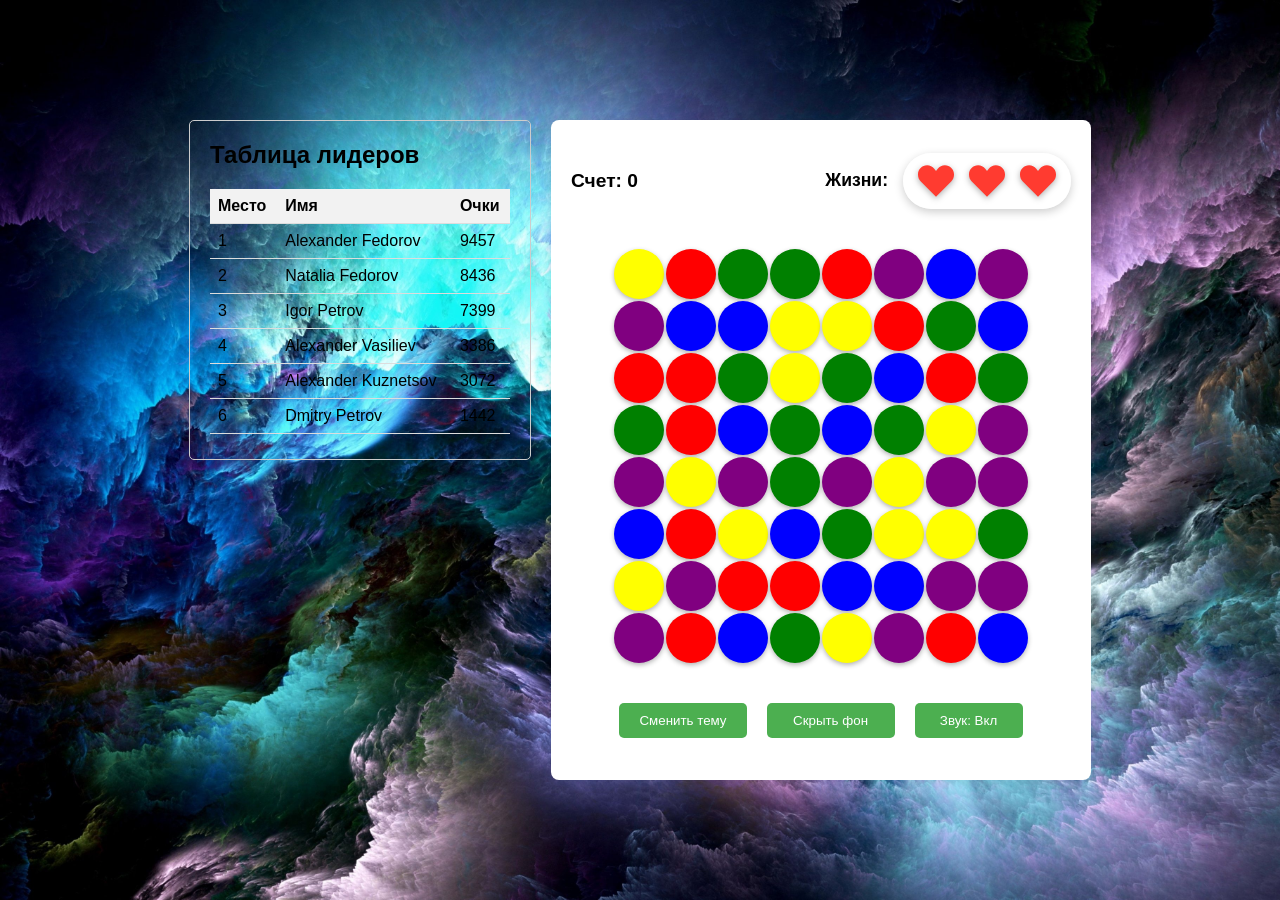
==== commit 2f76b637: "Изменени расположения и внешнего вида жизней" ====
--- a/index.html
+++ b/index.html
@@ -36,9 +36,18 @@
 
     <!-- Основной контейнер -->
     <div class="container">
-      <!-- Счет -->
-      <div class="score-container">
-        Счет: <span id="score">0</span>
+      <!-- Счет и жизни -->
+      <div class="top-panel">
+        <div class="score-container">
+          Счет: <span id="score">0</span>
+        </div>
+        <div class="hp-container">
+          <div class="red-balls-container">
+            <div class="heart"></div>
+            <div class="heart"></div>
+            <div class="heart"></div>
+          </div>
+        </div>
       </div>
 
       <!-- Основной контент -->
@@ -46,13 +55,6 @@
         <!-- Игровое поле -->
         <div class="board">
           <!-- Игровое поле будет сгенерировано JavaScript -->
-        </div>
-
-        <!-- Контейнер с красными шарами -->
-        <div class="red-balls-container">
-          <div class="red-ball"></div>
-          <div class="red-ball"></div>
-          <div class="red-ball"></div>
         </div>
       </div>
 
--- a/style.css
+++ b/style.css
@@ -53,6 +53,67 @@
 
 .game-over-container button:hover {
   background-color: #45a049;
+}
+
+.top-panel {
+  display: flex;
+  justify-content: space-between;
+  align-items: center;
+  width: 100%;
+  margin-bottom: 20px;
+  padding: 0 20px;
+}
+
+.score-container {
+  font-size: 1.2rem;
+  font-weight: bold;
+}
+
+.hp-container {
+  display: flex;
+  align-items: center;
+  gap: 10px;
+}
+
+.hp-container::before {
+  content: "Жизни:";
+  font-weight: bold;
+  font-size: 1.1rem;
+  margin-right: 5px;
+}
+
+.red-balls-container {
+  display: flex;
+  gap: 15px;
+  padding: 10px 15px;
+  background-color: rgba(255, 255, 255, 0.7);
+  border-radius: 50px;
+  box-shadow: 0 3px 10px rgba(0, 0, 0, 0.2);
+}
+
+.heart {
+  width: 36px;
+  height: 36px;
+  background-image: url("data:image/svg+xml,%3Csvg xmlns='http://www.w3.org/2000/svg' viewBox='0 0 16 16'%3E%3Cpath d='M1.24264 8.24264L8 15L14.7574 8.24264C15.553 7.44699 16 6.36786 16 5.24264V5.05234C16 2.8143 14.1857 1 11.9477 1C10.7166 1 9.55233 1.55959 8.78331 2.52086L8 3.5L7.21669 2.52086C6.44767 1.55959 5.28338 1 4.05234 1C1.8143 1 0 2.8143 0 5.05234V5.24264C0 6.36786 0.44699 7.44699 1.24264 8.24264Z' fill='%23ff3b30'/%3E%3C/svg%3E");
+  background-size: contain;
+  background-repeat: no-repeat;
+  filter: drop-shadow(0 2px 3px rgba(0, 0, 0, 0.3));
+  transition: all 0.3s ease;
+}
+
+.heart.lost {
+  background-image: url("data:image/svg+xml,%3Csvg xmlns='http://www.w3.org/2000/svg' viewBox='0 0 16 16'%3E%3Cpath d='M1.24264 8.24264L8 15L14.7574 8.24264C15.553 7.44699 16 6.36786 16 5.24264V5.05234C16 2.8143 14.1857 1 11.9477 1C10.7166 1 9.55233 1.55959 8.78331 2.52086L8 3.5L7.21669 2.52086C6.44767 1.55959 5.28338 1 4.05234 1C1.8143 1 0 2.8143 0 5.05234V5.24264C0 6.36786 0.44699 7.44699 1.24264 8.24264Z' fill='%23a5a5a5'/%3E%3C/svg%3E");
+  opacity: 0.7;
+}
+
+@keyframes heartBreak {
+  0% { transform: scale(1); opacity: 1; }
+  50% { transform: scale(1.3); opacity: 0.8; }
+  100% { transform: scale(0.8); opacity: 0.7; }
+}
+
+.heart.lost-animation {
+  animation: heartBreak 0.5s ease-out forwards;
 }
 
 .top-buttons {
@@ -252,20 +313,6 @@
 
 button:hover {
   background-color: #3e8e41;
-}
-
-.game-over-container {
-  background-color: rgba(0, 0, 0, 0.5);
-  position: fixed;
-  top: 0;
-  left: 0;
-  width: 100%;
-  height: 100%;
-  display: flex;
-  justify-content: center;
-  align-items: center;
-  flex-direction: column;
-  color: white;
 }
 
 .container {
@@ -423,34 +470,7 @@
 .main-content {
   display: flex;
   justify-content: center;
-  align-items: flex-start;
-  gap: 20px;
-}
-
-.red-balls-container {
-  display: flex;
-  flex-direction: column;
-  gap: 10px;
-  padding: 10px;
-  background-color: inherit;
-  border-radius: 8px;
-  box-shadow: 0 2px 5px rgba(0, 0, 0, 0.3);
-}
-
-.red-ball {
-  width: 50px;
-  height: 50px;
-  background-color: red;
-  border-radius: 50%;
-  box-shadow: 0 2px 5px rgba(0, 0, 0, 0.3);
-}
-
-.gray-ball {
-  width: 50px;
-  height: 50px;
-  background-color: gray;
-  border-radius: 50%;
-  box-shadow: 0 2px 5px rgba(0, 0, 0, 0.3);
+  align-items: center;
 }
 
 .desktop-button {
@@ -598,6 +618,33 @@
     91.66% { background-position: -440px 0; }
     100% { background-position: -480px 0; }
   }
+
+  /* Адаптация сердец для мобильных */
+  .heart {
+    width: 28px;
+    height: 28px;
+  }
+
+  .red-balls-container {
+    gap: 8px;
+    padding: 8px 12px;
+  }
+
+  .hp-container::before {
+    font-size: 1rem;
+    content: "HP:";
+  }
+}
+
+@media (max-width: 400px) {
+  .hp-container::before {
+    display: none;
+  }
+
+  .heart {
+    width: 24px;
+    height: 24px;
+  }
 }
 
 @media (max-width: 350px) {
@@ -633,6 +680,11 @@
     91.66% { background-position: -220px 0; }
     100% { background-position: -240px 0; }
   }
+
+  .heart {
+    width: 20px;
+    height: 20px;
+  }
 }
 
 /* Styles for leaderboard modal */
@@ -681,4 +733,13 @@
     flex-direction: column;
     align-items: center;
   }
+}
+
+/* Темная тема для сердец */
+body.dark-theme .red-balls-container {
+  background-color: rgba(0, 0, 0, 0.5);
+}
+
+body.dark-theme .hp-container::before {
+  color: #fff;
 }
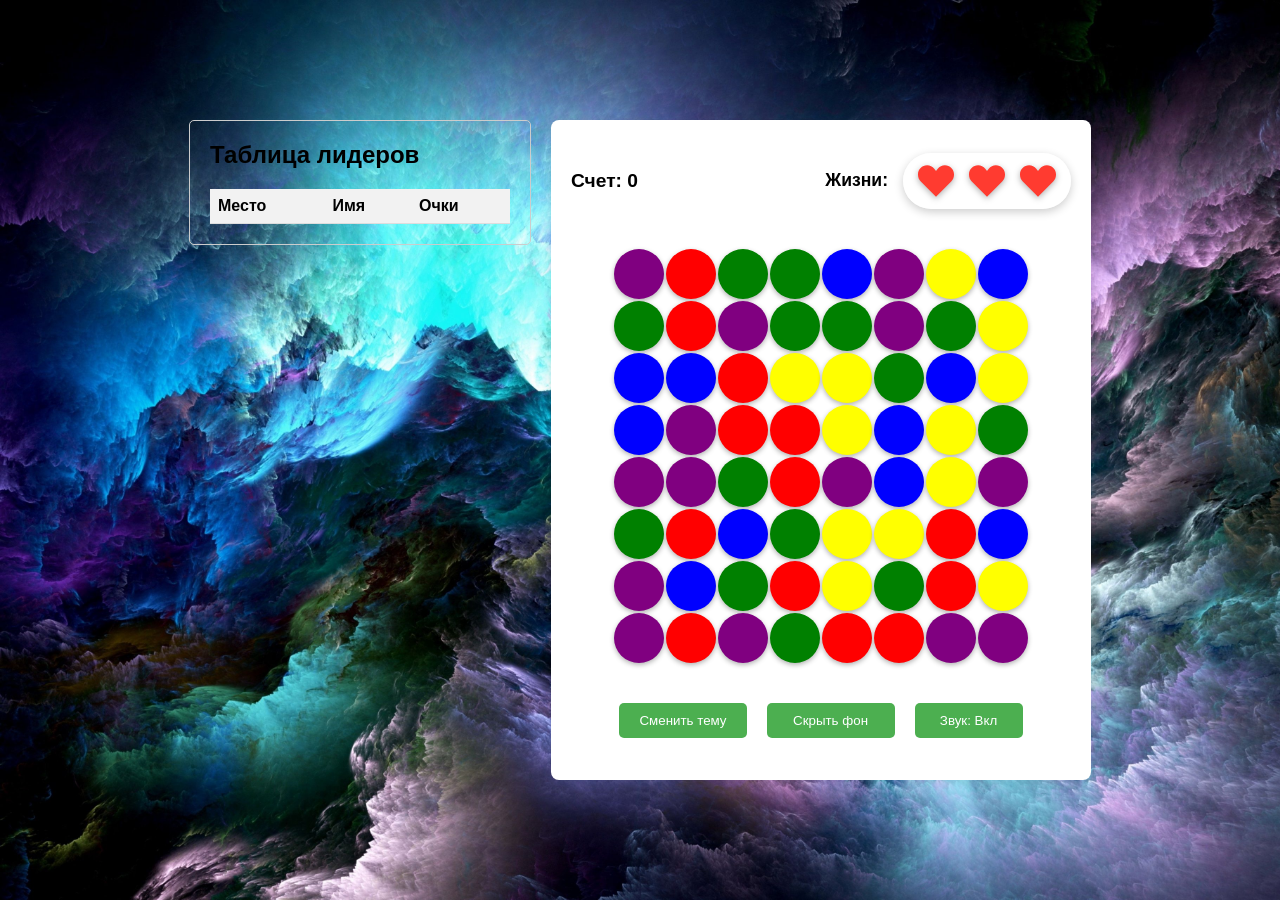
==== commit 6ec426e4: "Изминение локального лтдерборда, перенос ввода имени после проигрыша" ====
--- a/index.html
+++ b/index.html
@@ -102,13 +102,15 @@
       </div>
 
       <!-- Уведомление об окончании игры -->
-      <div class="game-over-container" style="display: none;">
-        <h2>Игра окончена!</h2>
-        <p>Ваш счет: <span id="final-score">0</span></p>
-        <button id="restart-button">Играть снова</button>
-      </div>
-    </div>
+<div class="game-over-container" style="display: none;">
+  <h2>Игра окончена!</h2>
+  <p>Ваш счет: <span id="final-score">0</span></p>
+  <div class="name-input-container">
+    <input type="text" id="player-name-input" placeholder="Введите ваше имя" maxlength="20">
+    <button id="save-score-button">Сохранить результат</button>
   </div>
+  <button id="restart-button">Играть снова</button>
+</div>
 
   <!-- Подключение JavaScript -->
   <script src="script.js"></script>
--- a/style.css
+++ b/style.css
@@ -742,4 +742,35 @@
 
 body.dark-theme .hp-container::before {
   color: #fff;
+}
+
+.name-input-container {
+  margin: 20px 0;
+  display: flex;
+  flex-direction: column;
+  align-items: center;
+  gap: 10px;
+}
+
+#player-name-input {
+  padding: 10px 15px;
+  border: 2px solid #4CAF50;
+  border-radius: 5px;
+  font-size: 1rem;
+  width: 80%;
+  max-width: 300px;
+}
+
+#save-score-button {
+  padding: 10px 20px;
+  background-color: #4CAF50;
+  color: white;
+  border: none;
+  border-radius: 5px;
+  cursor: pointer;
+  font-size: 1rem;
+}
+
+#save-score-button:hover {
+  background-color: #45a049;
 }
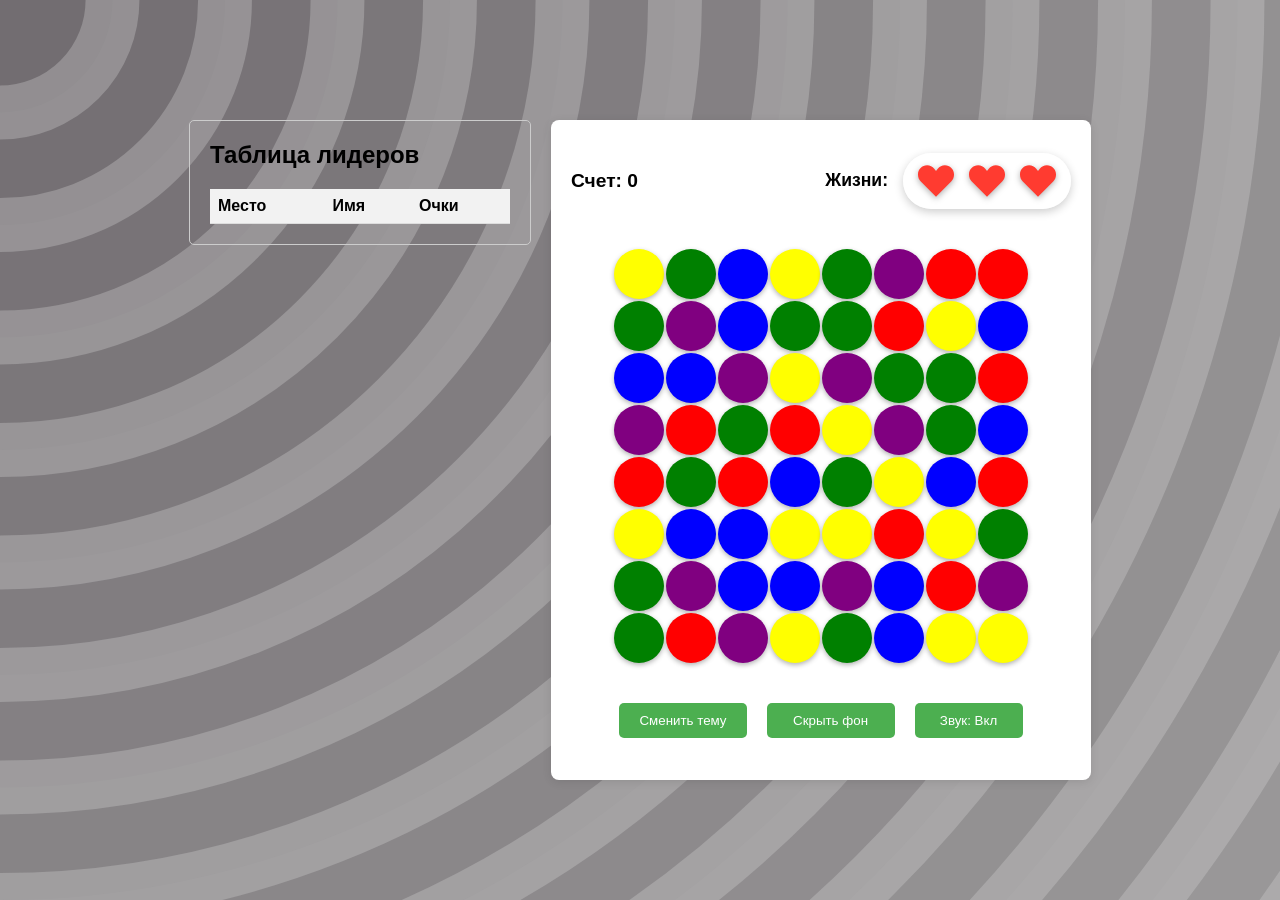
==== commit fa006fcf: "Объединение всего в 1 файл" ====
--- a/index.html
+++ b/index.html
@@ -4,14 +4,783 @@
   <meta charset="UTF-8">
   <meta name="viewport" content="width=device-width, initial-scale=1.0">
   <title>3 в ряд</title>
-  <link rel="icon" href="./images/i.ico">
-  <link rel="stylesheet" href="./style.css">
+  <link rel="shortcut icon" href="[data-uri]" />
+  <style>
+    body {
+  font-family: sans-serif;
+  background-image: url("data:image/svg+xml,%3Csvg xmlns='http://www.w3.org/2000/svg' width='1600' height='800' viewBox='0 0 1600 800'%3E%3Crect fill='%23A5A5A5' width='1600' height='800'/%3E%3Cg stroke='%23D0D2D1' stroke-width='47.9' stroke-opacity='0.33' %3E%3Ccircle fill='%23A5A5A5' cx='0' cy='0' r='1800'/%3E%3Ccircle fill='%23a2a2a2' cx='0' cy='0' r='1700'/%3E%3Ccircle fill='%239f9e9f' cx='0' cy='0' r='1600'/%3E%3Ccircle fill='%239c9b9c' cx='0' cy='0' r='1500'/%3E%3Ccircle fill='%23999798' cx='0' cy='0' r='1400'/%3E%3Ccircle fill='%23969495' cx='0' cy='0' r='1300'/%3E%3Ccircle fill='%23939192' cx='0' cy='0' r='1200'/%3E%3Ccircle fill='%23908d8f' cx='0' cy='0' r='1100'/%3E%3Ccircle fill='%238d8a8c' cx='0' cy='0' r='1000'/%3E%3Ccircle fill='%238a8789' cx='0' cy='0' r='900'/%3E%3Ccircle fill='%23878486' cx='0' cy='0' r='800'/%3E%3Ccircle fill='%23848083' cx='0' cy='0' r='700'/%3E%3Ccircle fill='%23817d80' cx='0' cy='0' r='600'/%3E%3Ccircle fill='%237e7a7d' cx='0' cy='0' r='500'/%3E%3Ccircle fill='%237b777a' cx='0' cy='0' r='400'/%3E%3Ccircle fill='%23787377' cx='0' cy='0' r='300'/%3E%3Ccircle fill='%23757074' cx='0' cy='0' r='200'/%3E%3Ccircle fill='%23726D71' cx='0' cy='0' r='100'/%3E%3C/g%3E%3C/svg%3E");
+  background-size: cover;
+  background-repeat: no-repeat;
+  background-attachment: fixed;
+  display: flex;
+  justify-content: center;
+  align-items: center;
+  min-height: 100vh;
+  margin: 0;
+  transition: background-color 0.3s ease;
+}
+
+.cell.explosion {
+  background-image: url("data:image/svg+xml,%3Csvg xmlns='http://www.w3.org/2000/svg' width='600' height='50' viewBox='0 0 600 50'%3E%3Cg transform='translate(0, 0)'%3E%3Ccircle cx='25' cy='25' r='20' fill='%23ff0000'/%3E%3C/g%3E%3Cg transform='translate(50, 0)'%3E%3Ccircle cx='25' cy='25' r='22' fill='%23ff3300'/%3E%3C/g%3E%3Cg transform='translate(100, 0)'%3E%3Ccircle cx='25' cy='25' r='24' fill='%23ff6600'/%3E%3Ccircle cx='25' cy='25' r='18' fill='%23ff3300'/%3E%3C/g%3E%3Cg transform='translate(150, 0)'%3E%3Ccircle cx='25' cy='25' r='25' fill='%23ff9900'/%3E%3Ccircle cx='25' cy='25' r='19' fill='%23ff6600'/%3E%3Ccircle cx='25' cy='25' r='13' fill='%23ff3300'/%3E%3C/g%3E%3Cg transform='translate(200, 0)'%3E%3Ccircle cx='25' cy='25' r='25' fill='%23ffcc00'/%3E%3Ccircle cx='25' cy='25' r='20' fill='%23ff9900'/%3E%3Ccircle cx='25' cy='25' r='15' fill='%23ff6600'/%3E%3Ccircle cx='25' cy='25' r='10' fill='%23ff3300'/%3E%3C/g%3E%3Cg transform='translate(250, 0)'%3E%3Ccircle cx='25' cy='25' r='25' fill='%23ffff00'/%3E%3Ccircle cx='25' cy='25' r='21' fill='%23ffcc00'/%3E%3Ccircle cx='25' cy='25' r='17' fill='%23ff9900'/%3E%3Ccircle cx='25' cy='25' r='13' fill='%23ff6600'/%3E%3Ccircle cx='25' cy='25' r='9' fill='%23ff3300'/%3E%3C/g%3E%3Cg transform='translate(300, 0)'%3E%3Ccircle cx='25' cy='25' r='25' fill='%23ffff99'/%3E%3Ccircle cx='25' cy='25' r='22' fill='%23ffff00'/%3E%3Ccircle cx='25' cy='25' r='19' fill='%23ffcc00'/%3E%3Ccircle cx='25' cy='25' r='16' fill='%23ff9900'/%3E%3Ccircle cx='25' cy='25' r='13' fill='%23ff6600'/%3E%3Ccircle cx='25' cy='25' r='10' fill='%23ff3300'/%3E%3C/g%3E%3Cg transform='translate(350, 0)'%3E%3Ccircle cx='25' cy='25' r='25' fill='%23ffffcc'/%3E%3Ccircle cx='25' cy='25' r='23' fill='%23ffff99'/%3E%3Ccircle cx='25' cy='25' r='21' fill='%23ffff00'/%3E%3Ccircle cx='25' cy='25' r='19' fill='%23ffcc00'/%3E%3Ccircle cx='25' cy='25' r='17' fill='%23ff9900'/%3E%3Ccircle cx='25' cy='25' r='15' fill='%23ff6600'/%3E%3Ccircle cx='25' cy='25' r='13' fill='%23ff3300'/%3E%3C/g%3E%3Cg transform='translate(400, 0)'%3E%3Ccircle cx='25' cy='25' r='25' fill='%23ffffff'/%3E%3Ccircle cx='25' cy='25' r='24' fill='%23ffffcc'/%3E%3Ccircle cx='25' cy='25' r='23' fill='%23ffff99'/%3E%3Ccircle cx='25' cy='25' r='22' fill='%23ffff00'/%3E%3Ccircle cx='25' cy='25' r='21' fill='%23ffcc00'/%3E%3Ccircle cx='25' cy='25' r='20' fill='%23ff9900'/%3E%3Ccircle cx='25' cy='25' r='19' fill='%23ff6600'/%3E%3Ccircle cx='25' cy='25' r='18' fill='%23ff3300'/%3E%3C/g%3E%3Cg transform='translate(450, 0)'%3E%3Ccircle cx='25' cy='25' r='25' fill='transparent'/%3E%3Ccircle cx='25' cy='25' r='24' fill='%23ffffff' opacity='0.8'/%3E%3Ccircle cx='25' cy='25' r='23' fill='%23ffffcc' opacity='0.7'/%3E%3Ccircle cx='25' cy='25' r='22' fill='%23ffff99' opacity='0.6'/%3E%3Ccircle cx='25' cy='25' r='21' fill='%23ffff00' opacity='0.5'/%3E%3Ccircle cx='25' cy='25' r='20' fill='%23ffcc00' opacity='0.4'/%3E%3Ccircle cx='25' cy='25' r='19' fill='%23ff9900' opacity='0.3'/%3E%3Ccircle cx='25' cy='25' r='18' fill='%23ff6600' opacity='0.2'/%3E%3C/g%3E%3Cg transform='translate(500, 0)'%3E%3Ccircle cx='25' cy='25' r='25' fill='transparent'/%3E%3Ccircle cx='25' cy='25' r='24' fill='%23ffffff' opacity='0.4'/%3E%3Ccircle cx='25' cy='25' r='23' fill='%23ffffcc' opacity='0.3'/%3E%3Ccircle cx='25' cy='25' r='22' fill='%23ffff99' opacity='0.2'/%3E%3Ccircle cx='25' cy='25' r='21' fill='%23ffff00' opacity='0.1'/%3E%3C/g%3E%3Cg transform='translate(550, 0)'%3E%3Ccircle cx='25' cy='25' r='25' fill='transparent'/%3E%3C/g%3E%3C/svg%3E");
+  background-size: 600px 50px;
+  animation: explosion-animation 0.5s steps(12) forwards;
+  background-color: transparent;
+  width: 100%;
+  height: 100%;
+}
+
+.game-over-container {
+  background-color: rgba(0, 0, 0, 0.8);
+  position: fixed;
+  top: 0;
+  left: 0;
+  width: 100%;
+  height: 100%;
+  display: flex;
+  justify-content: center;
+  align-items: center;
+  flex-direction: column;
+  color: white;
+  z-index: 1000;
+}
+
+.game-over-container h2 {
+  font-size: 2rem;
+  margin-bottom: 20px;
+}
+
+.game-over-container button {
+  padding: 10px 20px;
+  border: none;
+  background-color: #4CAF50;
+  color: white;
+  cursor: pointer;
+  border-radius: 5px;
+  font-size: 1rem;
+}
+
+.game-over-container button:hover {
+  background-color: #45a049;
+}
+
+.top-panel {
+  display: flex;
+  justify-content: space-between;
+  align-items: center;
+  width: 100%;
+  margin-bottom: 20px;
+  padding: 0 20px;
+}
+
+.score-container {
+  font-size: 1.2rem;
+  font-weight: bold;
+}
+
+.hp-container {
+  display: flex;
+  align-items: center;
+  gap: 10px;
+}
+
+.hp-container::before {
+  content: "Жизни:";
+  font-weight: bold;
+  font-size: 1.1rem;
+  margin-right: 5px;
+}
+
+.red-balls-container {
+  display: flex;
+  gap: 15px;
+  padding: 10px 15px;
+  background-color: rgba(255, 255, 255, 0.7);
+  border-radius: 50px;
+  box-shadow: 0 3px 10px rgba(0, 0, 0, 0.2);
+}
+
+.heart {
+  width: 36px;
+  height: 36px;
+  background-image: url("data:image/svg+xml,%3Csvg xmlns='http://www.w3.org/2000/svg' viewBox='0 0 16 16'%3E%3Cpath d='M1.24264 8.24264L8 15L14.7574 8.24264C15.553 7.44699 16 6.36786 16 5.24264V5.05234C16 2.8143 14.1857 1 11.9477 1C10.7166 1 9.55233 1.55959 8.78331 2.52086L8 3.5L7.21669 2.52086C6.44767 1.55959 5.28338 1 4.05234 1C1.8143 1 0 2.8143 0 5.05234V5.24264C0 6.36786 0.44699 7.44699 1.24264 8.24264Z' fill='%23ff3b30'/%3E%3C/svg%3E");
+  background-size: contain;
+  background-repeat: no-repeat;
+  filter: drop-shadow(0 2px 3px rgba(0, 0, 0, 0.3));
+  transition: all 0.3s ease;
+}
+
+.heart.lost {
+  background-image: url("data:image/svg+xml,%3Csvg xmlns='http://www.w3.org/2000/svg' viewBox='0 0 16 16'%3E%3Cpath d='M1.24264 8.24264L8 15L14.7574 8.24264C15.553 7.44699 16 6.36786 16 5.24264V5.05234C16 2.8143 14.1857 1 11.9477 1C10.7166 1 9.55233 1.55959 8.78331 2.52086L8 3.5L7.21669 2.52086C6.44767 1.55959 5.28338 1 4.05234 1C1.8143 1 0 2.8143 0 5.05234V5.24264C0 6.36786 0.44699 7.44699 1.24264 8.24264Z' fill='%23a5a5a5'/%3E%3C/svg%3E");
+  opacity: 0.7;
+}
+
+@keyframes heartBreak {
+  0% { transform: scale(1); opacity: 1; }
+  50% { transform: scale(1.3); opacity: 0.8; }
+  100% { transform: scale(0.8); opacity: 0.7; }
+}
+
+.heart.lost-animation {
+  animation: heartBreak 0.5s ease-out forwards;
+}
+
+.top-buttons {
+  display: flex;
+  width: 100%;
+  justify-content: space-around;
+  margin-bottom: 20px;
+}
+
+.container {
+  display: flex;
+  flex-direction: column;
+  justify-content: center;
+  align-items: center;
+  width: 500px;
+  height: 620px;
+  box-shadow: 0 2px 5px rgba(0, 0, 0, 0.3);
+  transition: background-color 0.3s ease, box-shadow 0.3s ease;
+}
+
+.container.no-background {
+  background-color: transparent;
+  box-shadow: none;
+}
+
+.container.dark-theme {
+  background-color: rgba(51, 51, 51, 0.8);
+  box-shadow: 0 2px 5px rgba(255, 255, 255, 0.1);
+}
+
+.container.dark-theme.no-background {
+  background-color: transparent;
+  box-shadow: none;
+}
+
+.board {
+  display: grid;
+  grid-template-columns: repeat(8, 50px);
+  grid-gap: 2px;
+  margin: 20px auto;
+}
+
+.wrapper {
+  display: flex;
+  align-items: flex-start;
+}
+
+.leaderboard {
+  width: 300px;
+  margin-right: 20px;
+  padding: 20px;
+  border: 1px solid #ccc;
+  border-radius: 5px;
+}
+
+.leaderboard h2 {
+  margin-top: 0;
+  font-size: 1.5em;
+}
+
+.leaderboard-table-container {
+  max-height: 250px;
+  overflow-y: auto;
+}
+
+.leaderboard table {
+  width: 100%;
+  border-collapse: collapse;
+}
+
+.leaderboard th,
+.leaderboard td {
+  padding: 8px;
+  text-align: left;
+  border-bottom: 1px solid #ddd;
+}
+
+.leaderboard th {
+  background-color: #f2f2f2;
+  position: sticky;
+  top: 0;
+  z-index: 1;
+}
+
+body.dark-theme {
+  background-color: #333;
+  color: #fff;
+  background-image: url("data:image/svg+xml,%3Csvg xmlns='http://www.w3.org/2000/svg' width='1600' height='800' viewBox='0 0 1600 800'%3E%3Crect fill='%23353535' width='1600' height='800'/%3E%3Cg stroke='%23000' stroke-width='47.9' stroke-opacity='0.33' %3E%3Ccircle fill='%23353535' cx='0' cy='0' r='1800'/%3E%3Ccircle fill='%23323232' cx='0' cy='0' r='1700'/%3E%3Ccircle fill='%232f2f2f' cx='0' cy='0' r='1600'/%3E%3Ccircle fill='%232d2d2d' cx='0' cy='0' r='1500'/%3E%3Ccircle fill='%232a2a2a' cx='0' cy='0' r='1400'/%3E%3Ccircle fill='%23272727' cx='0' cy='0' r='1300'/%3E%3Ccircle fill='%23252425' cx='0' cy='0' r='1200'/%3E%3Ccircle fill='%23222222' cx='0' cy='0' r='1100'/%3E%3Ccircle fill='%231f1f1f' cx='0' cy='0' r='1000'/%3E%3Ccircle fill='%231d1d1d' cx='0' cy='0' r='900'/%3E%3Ccircle fill='%231a1a1a' cx='0' cy='0' r='800'/%3E%3Ccircle fill='%23181818' cx='0' cy='0' r='700'/%3E%3Ccircle fill='%23151515' cx='0' cy='0' r='600'/%3E%3Ccircle fill='%23121212' cx='0' cy='0' r='500'/%3E%3Ccircle fill='%230f0e0f' cx='0' cy='0' r='400'/%3E%3Ccircle fill='%230b0a0b' cx='0' cy='0' r='300'/%3E%3Ccircle fill='%23070607' cx='0' cy='0' r='200'/%3E%3Ccircle fill='%23020102' cx='0' cy='0' r='100'/%3E%3C/g%3E%3C/svg%3E");
+}
+
+body.dark-theme .leaderboard {
+  border-color: #666;
+  background-color: #333;
+  color: #fff;
+}
+
+body.dark-theme .leaderboard th {
+  background-color: #444;
+  color: #fff;
+}
+
+body.dark-theme .leaderboard td {
+  border-bottom-color: #555;
+}
+
+.cell {
+  width: 50px;
+  height: 50px;
+  cursor: pointer;
+  display: flex;
+  justify-content: center;
+  align-items: center;
+  font-size: 0;
+  border-radius: 50%;
+  box-shadow: 0 2px 5px rgba(0, 0, 0, 0.3);
+  border: 1px solid transparent;
+  box-sizing: border-box;
+  transition: border-color 0.3s ease, background-color 0.3s ease;
+  background-color: #eee;
+}
+
+.cell.selected {
+  animation: jump 0.5s ease-in-out infinite alternate;
+}
+
+@keyframes jump {
+  from {
+    transform: translateY(0);
+  }
+  to {
+    transform: translateY(-5px);
+  }
+}
+
+.cell.to-remove {
+  animation: highlight 0.3s ease-in-out;
+}
+
+@keyframes highlight {
+  0% {
+    box-shadow: none;
+  }
+  100% {
+    box-shadow: 0 0 5px 3px yellow;
+  }
+}
+
+@keyframes explosion-animation {
+  0% {
+    background-position: 0 0;
+  }
+  8.33% {
+    background-position: -50px 0;
+  }
+  16.66% {
+    background-position: -100px 0;
+  }
+  25% {
+    background-position: -150px 0;
+  }
+  33.33% {
+    background-position: -200px 0;
+  }
+  41.66% {
+    background-position: -250px 0;
+  }
+  50% {
+    background-position: -300px 0;
+  }
+  58.33% {
+    background-position: -350px 0;
+  }
+  66.66% {
+    background-position: -400px 0;
+  }
+  75% {
+    background-position: -450px 0;
+  }
+  83.33% {
+    background-position: -500px 0;
+  }
+  91.66% {
+    background-position: -550px 0;
+  }
+  100% {
+    background-position: -600px 0;
+  }
+}
+
+.controls {
+  margin-top: 20px;
+}
+
+button {
+  padding: 10px 20px;
+  border: none;
+  background-color: #4CAF50;
+  color: white;
+  cursor: pointer;
+  border-radius: 5px;
+  margin: 0 10px;
+}
+
+button:hover {
+  background-color: #3e8e41;
+}
+
+.container {
+  background-color: #fff;
+  border-radius: 8px;
+  box-shadow: 0 2px 10px rgba(0, 0, 0, 0.1);
+  padding: 20px;
+  text-align: center;
+  transition: background-color 0.3s ease, box-shadow 0.3s ease;
+}
+
+.cell {
+  background-color: #eee;
+  transition: background-color 0.3s ease, color 0.3s ease;
+  color: #333;
+}
+
+.container.dark-theme {
+  background-color: #444;
+  box-shadow: 0 2px 10px rgba(255, 255, 255, 0.1);
+}
+
+.cell.dark-theme {
+  background-color: #555;
+  color: #eee;
+  border: 1px solid #666;
+}
+
+button.dark-theme {
+  background-color: #666;
+  color: #fff;
+}
+
+#toggle-background-button {
+  width: 128px;
+}
+
+#sound-button {
+  width: 108px;
+}
+
+.cell {
+  width: 50px;
+  height: 50px;
+  cursor: pointer;
+  display: flex;
+  justify-content: center;
+  align-items: center;
+  font-size: 0;
+  border-radius: 50%;
+  box-shadow: 0 2px 5px rgba(0, 0, 0, 0.3);
+  border: 1px solid transparent;
+  box-sizing: border-box;
+  transition: border-color 0.3s ease, background-color 0.3s ease;
+  background-color: #eee;
+}
+
+.ball-1 {
+  background-color: blue;
+}
+
+.ball-2 {
+  background-color: green;
+}
+
+.ball-3 {
+  background-color: red;
+}
+
+.ball-4 {
+  background-color: yellow;
+}
+
+.ball-5 {
+  background-color: purple;
+}
+
+.cell.dark-theme {
+  border-color: #666;
+  background-color: #555;
+}
+
+.dark-theme .ball-1 {
+  background-color: darkblue;
+}
+
+.dark-theme .ball-2 {
+  background-color: darkgreen;
+}
+
+.dark-theme .ball-3 {
+  background-color: darkred;
+}
+
+.dark-theme .ball-4 {
+  background-color: darkgoldenrod;
+}
+
+.dark-theme .ball-5 {
+  background-color: darkmagenta;
+}
+
+.dropdown {
+  position: relative;
+  display: inline-block;
+}
+
+.dropdown-button {
+  background-color: #4CAF50;
+  color: white;
+  padding: 10px 20px;
+  border: none;
+  cursor: pointer;
+  border-radius: 5px;
+}
+
+.dropdown-content {
+  display: none;
+  position: absolute;
+  background-color: #f9f9f9;
+  min-width: 160px;
+  box-shadow: 0px 8px 16px 0px rgba(0, 0, 0, 0.2);
+  z-index: 1;
+  border-radius: 5px;
+  padding: 10px;
+}
+
+.dropdown-content button {
+  color: black;
+  padding: 12px 16px;
+  text-decoration: none;
+  display: block;
+  border: none;
+  background-color: transparent;
+  cursor: pointer;
+  text-align: left;
+  width: 100%;
+  border-radius: 5px;
+}
+
+.dropdown-content button:hover {
+  background-color: #ddd;
+}
+
+.dropdown:hover .dropdown-content {
+  display: block;
+}
+
+.main-content {
+  display: flex;
+  justify-content: center;
+  align-items: center;
+}
+
+.desktop-button {
+  background-color: #4CAF50;
+  color: white;
+  padding: 10px 20px;
+  border: none;
+  cursor: pointer;
+  border-radius: 5px;
+  margin: 0 10px;
+}
+
+.desktop-buttons {
+  display: flex;
+  justify-content: space-around;
+  margin-bottom: 10px;
+}
+
+.mobile-dropdown {
+  display: none;
+}
+
+@media (max-width: 600px) {
+  body {
+    font-size: 14px;
+  }
+
+  .container {
+    width: auto;
+    height: auto;
+    padding: 10px;
+  }
+
+  .board {
+    grid-template-columns: repeat(8, 40px);
+    grid-gap: 1px;
+  }
+
+  .cell {
+    width: 40px;
+    height: 40px;
+    font-size: 0;
+  }
+
+  button {
+    padding: 8px 16px;
+    margin: 5px;
+  }
+
+  .controls {
+    flex-direction: column;
+    align-items: center;
+  }
+
+  .desktop-buttons {
+    display: none;
+  }
+
+  .mobile-dropdown {
+    display: inline-block;
+  }
+
+  .dropdown {
+    position: relative;
+    display: inline-block;
+  }
+
+  .dropdown-button {
+    background-color: #4CAF50;
+    color: white;
+    padding: 8px 16px;
+    border: none;
+    cursor: pointer;
+    border-radius: 5px;
+  }
+
+  .dropdown-content {
+    display: none;
+    position: absolute;
+    background-color: #f9f9f9;
+    min-width: 160px;
+    box-shadow: 0px 8px 16px 0px rgba(0, 0, 0, 0.2);
+    z-index: 1;
+    border-radius: 5px;
+    padding: 10px;
+    right: 0;
+  }
+
+  .dropdown-content button {
+    color: black;
+    padding: 8px 16px;
+    text-decoration: none;
+    display: block;
+    border: none;
+    background-color: transparent;
+    cursor: pointer;
+    text-align: left;
+    width: 100%;
+    border-radius: 5px;
+  }
+
+  .dropdown-content button:hover {
+    background-color: #ddd;
+  }
+
+  .dropdown:hover .dropdown-content {
+    display: block;
+  }
+
+  .top-buttons {
+    flex-direction: column;
+    width: 100%;
+    margin-bottom: 10px;
+  }
+
+  .game-over-container {
+    padding: 20px;
+  }
+
+  .cell {
+    width: 40px;
+    height: 40px;
+  }
+
+  .cell.explosion {
+    background-size: 480px 40px;
+  }
+
+  @keyframes explosion-animation {
+    0% { background-position: 0 0; }
+    8.33% { background-position: -40px 0; }
+    16.66% { background-position: -80px 0; }
+    25% { background-position: -120px 0; }
+    33.33% { background-position: -160px 0; }
+    41.66% { background-position: -200px 0; }
+    50% { background-position: -240px 0; }
+    58.33% { background-position: -280px 0; }
+    66.66% { background-position: -320px 0; }
+    75% { background-position: -360px 0; }
+    83.33% { background-position: -400px 0; }
+    91.66% { background-position: -440px 0; }
+    100% { background-position: -480px 0; }
+  }
+
+  .heart {
+    width: 28px;
+    height: 28px;
+  }
+
+  .red-balls-container {
+    gap: 8px;
+    padding: 8px 12px;
+  }
+
+  .hp-container::before {
+    font-size: 1rem;
+    content: "HP:";
+  }
+}
+
+@media (max-width: 400px) {
+  .hp-container::before {
+    display: none;
+  }
+
+  .heart {
+    width: 24px;
+    height: 24px;
+  }
+}
+
+@media (max-width: 350px) {
+  .board {
+    grid-template-columns: repeat(8, 20px);
+    grid-gap: 1px;
+  }
+
+  .cell {
+    width: 20px;
+    height: 20px;
+    font-size: 0;
+    border-radius: 50%;
+    box-shadow: 0 1px 3px rgba(0, 0, 0, 0.2);
+  }
+
+  .cell.explosion {
+    background-size: 240px 20px;
+  }
+
+  @keyframes explosion-animation {
+    0% { background-position: 0 0; }
+    8.33% { background-position: -20px 0; }
+    16.66% { background-position: -40px 0; }
+    25% { background-position: -60px 0; }
+    33.33% { background-position: -80px 0; }
+    41.66% { background-position: -100px 0; }
+    50% { background-position: -120px 0; }
+    58.33% { background-position: -140px 0; }
+    66.66% { background-position: -160px 0; }
+    75% { background-position: -180px 0; }
+    83.33% { background-position: -200px 0; }
+    91.66% { background-position: -220px 0; }
+    100% { background-position: -240px 0; }
+  }
+
+  .heart {
+    width: 20px;
+    height: 20px;
+  }
+}
+
+.leaderboard-modal {
+  display: none;
+  position: fixed;
+  z-index: 1001;
+  left: 0;
+  top: 0;
+  width: 100%;
+  height: 100%;
+  background-color: rgba(0, 0, 0, 0.8);
+}
+
+.leaderboard-modal-content {
+  background-color: #fefefe;
+  margin: 5% auto;
+  padding: 20px;
+  border-radius: 10px;
+  width: 90%;
+  max-width: 400px;
+  max-height: 80vh;
+  overflow-y: auto;
+  position: relative;
+}
+
+.close-leaderboard {
+  color: #aaa;
+  float: right;
+  font-size: 28px;
+  font-weight: bold;
+  cursor: pointer;
+}
+
+.close-leaderboard:hover {
+  color: black;
+}
+
+@media (max-width: 600px) {
+  .leaderboard {
+    display: none;
+  }
+  
+  .wrapper {
+    flex-direction: column;
+    align-items: center;
+  }
+}
+
+body.dark-theme .red-balls-container {
+  background-color: rgba(0, 0, 0, 0.5);
+}
+
+body.dark-theme .hp-container::before {
+  color: #fff;
+}
+
+.name-input-container {
+  margin: 20px 0;
+  display: flex;
+  flex-direction: column;
+  align-items: center;
+  gap: 10px;
+}
+
+#player-name-input {
+  padding: 10px 15px;
+  border: 2px solid #4CAF50;
+  border-radius: 5px;
+  font-size: 1rem;
+  width: 80%;
+  max-width: 300px;
+}
+
+#save-score-button {
+  padding: 10px 20px;
+  background-color: #4CAF50;
+  color: white;
+  border: none;
+  border-radius: 5px;
+  cursor: pointer;
+  font-size: 1rem;
+}
+
+#save-score-button:hover {
+  background-color: #45a049;
+}
+  </style>
 
   <!-- Аудиофайлы -->
-  <audio id="button-click-sound" src="./sounds/button-click.mp3" preload="auto"></audio>
-  <audio id="ball-select-sound" src="./sounds/ball-select.mp3" preload="auto"></audio>
-  <audio id="ball-swap-sound" src="./sounds/ball-swap.mp3" preload="auto"></audio>
-  <audio id="ball-remove-sound" src="./sounds/ball-remove.mp3" preload="auto"></audio>
+  <audio id="button-click-sound" src="[data-uri]" preload="auto"></audio>
+  <audio id="ball-select-sound" src="[data-uri]" preload="auto"></audio>
+  <audio id="ball-swap-sound" src="[data-uri]" preload="auto"></audio>
+  <audio id="ball-remove-sound" src="[data-uri]" preload="auto"></audio>
 </head>
 <body>
   <div class="wrapper">
@@ -113,6 +882,808 @@
 </div>
 
   <!-- Подключение JavaScript -->
-  <script src="script.js"></script>
+  <script>document.addEventListener('DOMContentLoaded', () => {
+    const boardElement = document.querySelector('.board');
+    const scoreElement = document.getElementById('score');
+    const leaderboardBody = document.getElementById('leaderboard-body');
+    
+    // Получаем элементы кнопок
+    const themeButton = document.getElementById('theme-button');
+    const toggleBackgroundButton = document.getElementById('toggle-background-button');
+    const soundButton = document.getElementById('sound-button');
+    const restartButton = document.getElementById('restart-button');
+    
+    // Мобильные кнопки
+    const themeButtonMobile = document.getElementById('theme-button-mobile');
+    const toggleBackgroundButtonMobile = document.getElementById('toggle-background-button-mobile');
+    const soundButtonMobile = document.getElementById('sound-button-mobile');
+    
+    const gameOverContainer = document.querySelector('.game-over-container');
+    const finalScoreElement = document.getElementById('final-score');
+  
+    const playerNameInput = document.getElementById('player-name-input');
+    const saveScoreButton = document.getElementById('save-score-button');
+    
+    // Жизни игрока (теперь сердца)
+    const redBallsContainer = document.querySelector('.red-balls-container');
+    const redBalls = document.querySelectorAll('.heart'); // Изменили селектор на .heart
+    
+    const leaderboardButtonMobile = document.getElementById('leaderboard-button-mobile');
+    const leaderboardModal = document.querySelector('.leaderboard-modal');
+    const closeLeaderboard = document.querySelector('.close-leaderboard');
+    const leaderboardBodyMobile = document.getElementById('leaderboard-body-mobile');
+    
+    let moveCount = parseInt(localStorage.getItem('moveCount')) || 0;
+    let leaderboard = JSON.parse(localStorage.getItem('leaderboard')) || [];
+    renderLeaderboard(leaderboard);
+    
+    const gridSize = 8;
+    let grid = [];
+    let selectedCell = null;
+    let score = parseInt(localStorage.getItem('score')) || 0;
+    scoreElement.textContent = score;
+    
+    let soundEnabled = localStorage.getItem('soundEnabled') !== 'false';
+    const body = document.body;
+    const container = document.querySelector('.container');
+    
+    let currentTheme = localStorage.getItem('theme') || 'light';
+    if (currentTheme === 'dark') {
+      body.classList.add('dark-theme');
+      container.classList.add('dark-theme');
+    } else {
+      body.classList.remove('dark-theme');
+      container.classList.remove('dark-theme');
+    }
+    
+    let backgroundVisible = localStorage.getItem('backgroundVisible') !== 'false';
+    const toggleBackground = () => {
+      if (backgroundVisible) {
+        container.classList.remove('no-background');
+        toggleBackgroundButton.textContent = 'Скрыть фон';
+        toggleBackgroundButtonMobile.textContent = 'Скрыть фон';
+      } else {
+        container.classList.add('no-background');
+        toggleBackgroundButton.textContent = 'Показать фон';
+        toggleBackgroundButtonMobile.textContent = 'Показать фон';
+      }
+    }
+    
+    toggleBackground();
+    
+    const updateSoundButtonText = () => {
+      const text = `Звук: ${soundEnabled ? 'Вкл' : 'Выкл'}`;
+      soundButton.textContent = text;
+      soundButtonMobile.textContent = text;
+    };
+    updateSoundButtonText();
+  
+    // Функция сброса жизней (теперь работает с сердцами)
+    function resetRedBalls() {
+      redBalls.forEach(ball => {
+        ball.classList.remove('lost', 'lost-animation');
+      });
+    }
+  
+    // Функция обновления жизней (теперь работает с сердцами)
+    function updateRedBalls() {
+      if (moveCount > 0 && moveCount <= redBalls.length) {
+        const ball = redBalls[moveCount - 1];
+        ball.classList.add('lost-animation');
+        setTimeout(() => {
+          ball.classList.add('lost');
+          ball.classList.remove('lost-animation');
+        }, 500);
+      }
+      // Сохраняем количество жизней
+      localStorage.setItem('moveCount', moveCount);
+    }
+  
+    function checkForMatchesOnInitialization() {
+      for (let row = 0; row < gridSize; row++) {
+        for (let col = 0; col < gridSize - 2; col++) {
+          if (
+            grid[row][col].value &&
+            grid[row][col].value === grid[row][col + 1].value &&
+            grid[row][col].value === grid[row][col + 2].value
+          ) {
+            return true;
+          }
+        }
+      }
+  
+      for (let col = 0; col < gridSize; col++) {
+        for (let row = 0; row < gridSize - 2; row++) {
+          if (
+            grid[row][col].value &&
+            grid[row][col].value === grid[row + 1][col].value &&
+            grid[row][col].value === grid[row + 2][col].value
+          ) {
+            return true;
+          }
+        }
+      }
+  
+      return false;
+    }
+  
+    function initializeGrid() {
+      moveCount = parseInt(localStorage.getItem('moveCount')) || 0;
+      resetRedBalls();
+      isFirstGame = true;
+  
+      for (let i = 0; i < moveCount; i++) {
+        if (i < redBalls.length) {
+          redBalls[i].classList.add('lost');
+        }
+      }
+    
+      const savedGridState = localStorage.getItem('gridState');
+      if (savedGridState) {
+        // Восстанавливаем сохранённое состояние
+        grid = JSON.parse(savedGridState);
+        renderBoard();
+        return; // Пропускаем генерацию нового поля
+      }
+    
+      // Если сохранённого состояния нет, генерируем новое поле
+      let hasInitialMatches;
+      do {
+        grid = [];
+        for (let row = 0; row < gridSize; row++) {
+          grid[row] = [];
+          for (let col = 0; col < gridSize; col++) {
+            grid[row][col] = {
+              value: Math.floor(Math.random() * 5) + 1,
+              selected: false,
+            };
+          }
+        }
+        renderBoard();
+        hasInitialMatches = checkForMatchesOnInitialization();
+      } while (hasInitialMatches);
+  
+      let leaderboard = JSON.parse(localStorage.getItem('leaderboard')) || [];
+      leaderboard.sort((a, b) => b.score - a.score);
+      renderLeaderboard(leaderboard);
+      saveGridState(); // Сохраняем новое состояние
+      // Отрисовываем таблицу лидеров при инициализации игры
+      
+    
+      // Генерируем записи, только если таблица пуста
+  if (leaderboard.length === 0) {
+    console.log('No leaderboar')
+    generateRandomName()
+      .then(users => {
+        // Используем полученный список пользователей для генерации записей
+        for (let i = 0; i < Math.min(users.length, 7); i++) {
+          const name = users[i].username;
+          const score = users[i].score;
+          leaderboard.push({ name: name, score: score });
+        }
+  
+        // Сохраняем случайные записи в localStorage
+        localStorage.setItem('leaderboard', JSON.stringify(leaderboard));
+  
+        // Сортируем таблицу лидеров
+        leaderboard.sort((a, b) => b.score - a.score);
+  
+        // Отрисовываем таблицу лидеров при инициализации игры
+        renderLeaderboard(leaderboard);
+      })
+      .catch(error => {
+        console.error("Ошибка получения списка пользователей:", error);
+      });
+  } else {
+    // Если таблица лидеров уже есть, просто сортируем и отображаем
+    leaderboard.sort((a, b) => b.score - a.score);
+    renderLeaderboard(leaderboard);
+  }
+    }
+  
+    function renderBoard() {
+      boardElement.innerHTML = '';
+      for (let row = 0; row < gridSize; row++) {
+        for (let col = 0; col < gridSize; col++) {
+          const cell = document.createElement('div');
+          cell.classList.add('cell');
+          cell.dataset.row = row;
+          cell.dataset.col = col;
+          cell.classList.add(`ball-${grid[row][col].value}`);
+  
+          if (grid[row][col].selected) {
+            cell.classList.add('selected');
+          }
+  
+          if (currentTheme === 'dark') {
+            cell.classList.add('dark-theme');
+          }
+  
+          cell.addEventListener('click', handleCellClick);
+          boardElement.appendChild(cell);
+        }
+      }
+    }
+  
+    async function handleCellClick(event) {
+      const row = parseInt(event.target.dataset.row);
+      const col = parseInt(event.target.dataset.col);
+  
+      if (selectedCell === null) {
+        selectedCell = { row, col };
+        grid[row][col].selected = true;
+        playSound('ball-select-sound');
+      } else {
+        const firstCell = selectedCell;
+        selectedCell = null;
+  
+        const isAdjacent =
+          (Math.abs(row - firstCell.row) === 1 && col === firstCell.col) ||
+          (Math.abs(col - firstCell.col) === 1 && row === firstCell.row);
+  
+        if (isAdjacent) {
+          swapCells(firstCell, { row, col });
+          const hasMatches = await checkForMatches();
+  
+          if (!hasMatches) {
+            moveCount++;
+            updateRedBalls(); // Используем обновлённую функцию
+          }
+  
+          if (moveCount >= redBalls.length) {
+            endGame();
+          }
+        } else {
+          grid[firstCell.row][firstCell.col].selected = false;
+          grid[row][col].selected = true;
+          selectedCell = { row, col };
+          playSound('ball-select-sound');
+        }
+      }
+  
+      renderBoard();
+    }
+  
+    // Остальные функции остаются без изменений
+    async function swapCells(cell1, cell2) {
+      const tempValue = grid[cell1.row][cell1.col].value;
+      grid[cell1.row][cell1.col].value = grid[cell2.row][cell2.col].value;
+      grid[cell2.row][cell2.col].value = tempValue;
+  
+      grid[cell1.row][cell1.col].selected = false;
+      grid[cell2.row][cell2.col].selected = false;
+  
+      playSound('ball-swap-sound');
+      renderBoard();
+      saveGridState();
+    }
+  
+    function endGame() {
+      finalScoreElement.textContent = score;
+      gameOverContainer.style.display = 'flex';
+      localStorage.setItem('moveCount', moveCount); // Сохраняем текущее количество жизней
+      
+      const savedName = localStorage.getItem('playerName');
+      if (savedName && !isFirstGame) {
+        // Если имя уже сохранено и это не первая игра - скрываем поле ввода
+        document.querySelector('.name-input-container').style.display = 'none';
+        // Автоматически сохраняем результат под существующим именем
+        updateLeaderboardAndSave(savedName);
+      } else {
+        // Показываем поле ввода для первой игры или если имя не сохранено
+        document.querySelector('.name-input-container').style.display = 'flex';
+        playerNameInput.value = savedName || '';
+      }
+    }
+  
+    function updateLeaderboardAndSave(name) {
+      updateLeaderboard(leaderboard, name, score);
+      localStorage.setItem('leaderboard', JSON.stringify(leaderboard));
+      renderLeaderboard(leaderboard);
+      localStorage.setItem('playerName', name);
+    }
+  
+    saveScoreButton.addEventListener('click', () => {
+      const playerName = playerNameInput.value.trim();
+      if (playerName) {
+        updateLeaderboard(leaderboard, playerName, score);
+        document.querySelector('.name-input-container').style.display = 'none';
+        isFirstGame = false;
+        updateUserScore(playerName, score)
+        alert('Результат сохранён!');
+      } else {
+        alert('Пожалуйста, введите ваше имя');
+      }
+    });
+  
+    async function checkForMatches() {
+      let matches = [];
+  
+      // Проверка горизонтальных совпадений
+      for (let row = 0; row < gridSize; row++) {
+        for (let col = 0; col < gridSize - 2; col++) {
+          if (
+            grid[row][col].value &&
+            grid[row][col].value === grid[row][col + 1].value &&
+            grid[row][col].value === grid[row][col + 2].value
+          ) {
+            let matchLength = 3;
+            while (
+              col + matchLength < gridSize &&
+              grid[row][col].value === grid[row][col + matchLength].value
+            ) {
+              matchLength++;
+            }
+            for (let i = 0; i < matchLength; i++) {
+              matches.push({ row, col: col + i });
+            }
+            col += matchLength - 1;
+          }
+        }
+      }
+  
+      // Проверка вертикальных совпадений
+      for (let col = 0; col < gridSize; col++) {
+        for (let row = 0; row < gridSize - 2; row++) {
+          if (
+            grid[row][col].value &&
+            grid[row][col].value === grid[row + 1][col].value &&
+            grid[row][col].value === grid[row + 2][col].value
+          ) {
+            let matchLength = 3;
+            while (
+              row + matchLength < gridSize &&
+              grid[row][col].value === grid[row + matchLength][col].value
+            ) {
+              matchLength++;
+            }
+            for (let i = 0; i < matchLength; i++) {
+              matches.push({ row: row + i, col });
+            }
+            row += matchLength - 1;
+          }
+        }
+      }
+  
+      if (matches.length > 0) {
+        await removeMatches(matches);
+        return true;
+      } else {
+        if (!hasPossibleMoves()) {
+          endGame();
+        }
+        return false;
+      }
+    }
+  
+    function clearBallClass(cellElement) {
+      for (let i = 1; i <= 5; i++) {
+        cellElement.classList.remove(`ball-${i}`);
+      }
+    }
+  
+    async function removeMatches(matches) {
+      let removedCount = matches.length;
+      matches.forEach(match => {
+        const cellElement = document.querySelector(`.board .cell[data-row="${match.row}"][data-col="${match.col}"]`);
+        if (cellElement) {
+          cellElement.classList.add('explosion');
+          clearBallClass(cellElement);
+          grid[match.row][match.col].value = null;
+        }
+      });
+  
+      playSound('ball-remove-sound');
+      await new Promise(resolve => setTimeout(resolve, 500));
+  
+      matches.forEach(match => {
+        const cellElement = document.querySelector(`.board .cell[data-row="${match.row}"][data-col="${match.col}"]`);
+        if (cellElement) {
+            cellElement.classList.remove('explosion');
+        }
+      });
+  
+      renderBoard();
+  
+      let newScore = calculateScore(removedCount);
+      updateScore(score + newScore);
+  
+      await applyGravity();
+      saveGridState();
+    }
+  
+    async function applyGravity() {
+      for (let col = 0; col < gridSize; col++) {
+        let emptyRow = gridSize - 1;
+        for (let row = gridSize - 1; row >= 0; row--) {
+          if (grid[row][col].value !== null) {
+            grid[emptyRow][col].value = grid[row][col].value;
+            if (row !== emptyRow) {
+              grid[row][col].value = null;
+            }
+            emptyRow--;
+          }
+        }
+  
+        for (let row = 0; row <= emptyRow; row++) {
+          grid[row][col].value = Math.floor(Math.random() * 5) + 1;
+        }
+      }
+  
+      const cellElements = document.querySelectorAll('.board .cell');
+      cellElements.forEach(cellElement => {
+        const row = parseInt(cellElement.dataset.row);
+        const col = parseInt(cellElement.dataset.col);
+        clearBallClass(cellElement);
+        cellElement.classList.add(`ball-${grid[row][col].value}`);
+      });
+  
+      let newMatches = [];
+      for (let row = 0; row < gridSize; row++) {
+          for (let col = 0; col < gridSize; col++) {
+              if (grid[row][col].value !== null) {
+                  let matchLength = 1;
+                  while (col + matchLength < gridSize && grid[row][col].value === grid[row][col + matchLength].value) {
+                      matchLength++;
+                  }
+                  if (matchLength >= 3) {
+                      for (let i = 0; i < matchLength; i++) {
+                          newMatches.push({ row, col: col + i });
+                      }
+                  }
+                  col += matchLength - 1;
+  
+                  matchLength = 1;
+                  while (row + matchLength < gridSize && grid[row][col].value === grid[row + matchLength][col].value) {
+                      matchLength++;
+                  }
+                  if (matchLength >= 3) {
+                      for (let i = 0; i < matchLength; i++) {
+                          newMatches.push({ row: row + i, col });
+                      }
+                  }
+              }
+          }
+      }
+  
+      if (newMatches.length > 0) {
+          await removeMatches(newMatches);
+      }
+      saveGridState();
+    }
+  
+    function calculateScore(removedCount) {
+      let scorePerBall = 10;
+      if (removedCount === 4) scorePerBall = 20;
+      if (removedCount === 5) scorePerBall = 30;
+      if (removedCount > 5) scorePerBall = 10 + (removedCount - 3) * 10;
+      return removedCount * scorePerBall;
+    }
+  
+    function hasPossibleMoves() {
+      for (let row = 0; row < gridSize; row++) {
+        for (let col = 0; col < gridSize; col++) {
+          if (col < gridSize - 1 && grid[row][col].value) {
+            [grid[row][col].value, grid[row][col + 1].value] = [grid[row][col + 1].value, grid[row][col].value];
+            if (checkMoveResultedInMatch(row, col) || checkMoveResultedInMatch(row, col + 1)) {
+              [grid[row][col].value, grid[row][col + 1].value] = [grid[row][col + 1].value, grid[row][col].value];
+              return true;
+            }
+            [grid[row][col].value, grid[row][col + 1].value] = [grid[row][col + 1].value, grid[row][col].value];
+          }
+          if (row < gridSize - 1 && grid[row][col].value) {
+            [grid[row][col].value, grid[row + 1][col].value] = [grid[row + 1][col].value, grid[row][col].value];
+            if (checkMoveResultedInMatch(row, col) || checkMoveResultedInMatch(row + 1, col)) {
+              [grid[row][col].value, grid[row + 1][col].value] = [grid[row + 1][col].value, grid[row][col].value];
+              return true;
+            }
+            [grid[row][col].value, grid[row + 1][col].value] = [grid[row + 1][col].value, grid[row][col].value];
+          }
+        }
+      }
+      return false;
+    }
+  
+    function checkMoveResultedInMatch(row, col) {
+      let count = 1;
+      let startCol = col;
+      while (startCol > 0 && grid[row][startCol].value === grid[row][startCol - 1].value) {
+        count++;
+        startCol--;
+      }
+      let endCol = col;
+      while (endCol < gridSize - 1 && grid[row][endCol].value === grid[row][endCol + 1].value) {
+        count++;
+        endCol++;
+      }
+      if (count >= 3) return true;
+  
+      count = 1;
+      let startRow = row;
+      while (startRow > 0 && grid[startRow][col].value === grid[startRow - 1][col].value) {
+        count++;
+        startRow--;
+      }
+      let endRow = row;
+      while (endRow < gridSize - 1 && grid[endRow][col].value === grid[endRow + 1][col].value) {
+        count++;
+        endRow++;
+      }
+      if (count >= 3) return true;
+  
+      return false;
+    }
+  
+    function updateLeaderboard(leaderboard, playerName, score) {
+      // Находим или создаем запись игрока
+      let playerEntry = leaderboard.find(entry => entry.name === playerName);
+      
+      if (playerEntry) {
+        // Обновляем счет, если новый лучше
+        if (score > playerEntry.score) {
+          playerEntry.score = score;
+        }
+      } else {
+        // Добавляем нового игрока
+        playerEntry = { name: playerName, score: score };
+        leaderboard.push(playerEntry);
+      }
+      
+      // Сортируем и ограничиваем до 7 записей
+      leaderboard.sort((a, b) => b.score - a.score);
+      if (leaderboard.length > 7) {
+        leaderboard.length = 7;
+      }
+      
+      // Сохраняем и рендерим
+      localStorage.setItem('leaderboard', JSON.stringify(leaderboard));
+      renderLeaderboard(leaderboard);
+    }
+  
+    function renderLeaderboard(leaderboard) {
+      // Сортируем leaderboard один раз
+      const sortedLeaderboard = [...leaderboard].sort((a, b) => b.score - a.score);
+      
+      // Ограничиваем до 7 записей
+      const displayedLeaderboard = sortedLeaderboard.slice(0, 7);
+      
+      // Обновляем обе таблицы
+      updateLeaderboardTable(leaderboardBody, displayedLeaderboard);
+      updateLeaderboardTable(leaderboardBodyMobile, displayedLeaderboard);
+    }
+  
+    function updateLeaderboardTable(tableElement, data) {
+      tableElement.innerHTML = '';
+      data.forEach((entry, index) => {
+        const row = createLeaderboardEntry(index + 1, entry.name, entry.score);
+        tableElement.appendChild(row);
+      });
+    }
+  
+    function updateScore(newScore) {
+      score = newScore;
+      scoreElement.textContent = score;
+      localStorage.setItem('score', score);
+    }
+  
+    function renderLeaderboardMobile(leaderboard) {
+      leaderboardBodyMobile.innerHTML = '';
+      for (let i = 0; i < leaderboard.length; i++) {
+        const entry = leaderboard[i];
+        const row = createLeaderboardEntry(i + 1, entry.name, entry.score);
+        leaderboardBodyMobile.appendChild(row);
+      }
+    }
+  
+    const toggleTheme = () => {
+      playSound('button-click-sound');
+      body.classList.toggle('dark-theme');
+      container.classList.toggle('dark-theme');
+      currentTheme = body.classList.contains('dark-theme') ? 'dark' : 'light';
+      localStorage.setItem('theme', currentTheme);
+      const cells = document.querySelectorAll('.cell');
+      cells.forEach(cell => {
+        if (currentTheme === 'dark') {
+          cell.classList.add('dark-theme');
+        } else {
+          cell.classList.remove('dark-theme');
+        }
+      });
+    };
+  
+    const toggleBackgroundFunc = () => {
+      playSound('button-click-sound');
+      container.classList.toggle('no-background');
+      backgroundVisible = !container.classList.contains('no-background');
+      localStorage.setItem('backgroundVisible', backgroundVisible);
+      toggleBackground();
+    };
+  
+    const toggleSound = () => {
+      playSound('button-click-sound');
+      soundEnabled = !soundEnabled;
+      localStorage.setItem('soundEnabled', soundEnabled);
+      updateSoundButtonText();
+    };
+  
+    function playSound(soundId) {
+      if (soundEnabled) {
+        const sound = document.getElementById(soundId);
+        sound.currentTime = 0;
+        sound.play();
+      }
+    }
+  
+    const restartTheGame = () => {
+      playSound('button-click-sound');
+      gameOverContainer.style.display = 'none';
+      localStorage.removeItem('gridState'); // Очищаем сохранённое состояние
+      localStorage.removeItem('moveCount'); // Сбрасываем количество жизней
+      initializeGrid();
+      updateScore(0);
+      localStorage.setItem('score', 0);
+    };
+  
+    restartButton.addEventListener('click', restartTheGame);
+    themeButton.addEventListener('click', toggleTheme);
+    toggleBackgroundButton.addEventListener('click', toggleBackgroundFunc);
+    soundButton.addEventListener('click', toggleSound);
+    themeButtonMobile.addEventListener('click', toggleTheme);
+    toggleBackgroundButtonMobile.addEventListener('click', toggleBackgroundFunc);
+    soundButtonMobile.addEventListener('click', toggleSound);
+    leaderboardButtonMobile.addEventListener('click', () => {
+      playSound('button-click-sound');
+      leaderboardModal.style.display = 'block';
+      renderLeaderboardMobile(leaderboard);
+    });
+    closeLeaderboard.addEventListener('click', () => {
+      playSound('button-click-sound');
+      leaderboardModal.style.display = 'none';
+    });
+  
+  
+    function saveGridState() {
+      localStorage.setItem('gridState', JSON.stringify(grid));
+    }
+  
+    function createLeaderboardEntry(rank, name, score) {
+      const row = document.createElement('tr');
+      const rankCell = document.createElement('td');
+      const nameCell = document.createElement('td');
+      const scoreCell = document.createElement('td');
+  
+      rankCell.textContent = rank;
+      nameCell.textContent = name;
+      scoreCell.textContent = score;
+  
+      row.appendChild(rankCell);
+      row.appendChild(nameCell);
+      row.appendChild(scoreCell);
+  
+      return row;
+    }
+  
+    function generateRandomName() {
+      return new Promise((resolve, reject) => {
+        const xhr = new XMLHttpRequest();
+        xhr.open("GET", "https://forlines-raillord.amvera.io/users"); // URL для получения списка пользователей
+        xhr.setRequestHeader("Content-Type", "application/json");
+    
+        xhr.onload = function () {
+          if (xhr.status >= 200 && xhr.status < 300) {
+            try {
+              const users = JSON.parse(xhr.responseText); // Парсим ответ в JSON
+              resolve(users); // Возвращаем список пользователей
+            } catch (error) {
+              reject({
+                status: xhr.status,
+                statusText: "Ошибка парсинга JSON",
+                responseText: xhr.responseText,
+              });
+            }
+          } else {
+            reject({
+              status: xhr.status,
+              statusText: xhr.statusText,
+              responseText: xhr.responseText,
+            });
+          }
+        };
+    
+        xhr.onerror = function () {
+          reject({
+            status: xhr.status,
+            statusText: xhr.statusText,
+            responseText: xhr.responseText,
+          });
+        };
+    
+        xhr.send(); // Отправляем запрос
+      });
+    }
+    
+    
+    function updateUserScore(name1232, score333) {
+      return new Promise((resolve, reject) => {
+        const playerDataDict = {[name1232]: score333};
+        console.log(playerDataDict); // Для отладки
+    
+        if (Object.keys(playerDataDict).length === 0) {
+          console.error("Нет данных для отправки на сервер.");
+          reject("Нет данных для отправки на сервер.");
+          return;
+        }
+    
+        console.log("Отправляемые данные:", playerDataDict);
+    
+        const xhr = new XMLHttpRequest();
+        xhr.open("PUT", "https://forlines-raillord.amvera.io/users");
+        xhr.setRequestHeader("Content-Type", "application/json");
+    
+        xhr.onload = function () {
+          if (xhr.status >= 200 && xhr.status < 300) {
+            console.log("Данные успешно отправлены на сервер:", xhr.responseText);
+            resolve(JSON.parse(xhr.responseText));
+          } else {
+            console.error("Ошибка при отправке данных на сервер:", xhr.responseText);
+            reject({
+              status: xhr.status,
+              statusText: xhr.statusText,
+              responseText: xhr.responseText,
+            });
+          }
+        };
+    
+        xhr.onerror = function () {
+          console.error("Ошибка сети при отправке данных на сервер.");
+          reject({
+            status: xhr.status,
+            statusText: xhr.statusText,
+            responseText: xhr.responseText,
+          });
+        };
+    
+        console.log(JSON.stringify(playerDataDict));
+        xhr.send(JSON.stringify(playerDataDict));
+      });
+    }
+    
+    // Функция для получения списка пользователей (GET запрос)
+    function getUsers() {
+      return new Promise((resolve, reject) => {
+        const xhr = new XMLHttpRequest();
+        xhr.open("GET", "/users");  // Замените "/users" на URL вашего GET эндпоинта
+        xhr.setRequestHeader("Content-Type", "application/json"); // необязательно для GET
+    
+        xhr.onload = function() {
+          if (xhr.status >= 200 && xhr.status < 300) {
+            resolve(JSON.parse(xhr.responseText));
+          } else {
+            reject({
+              status: xhr.status,
+              statusText: xhr.statusText,
+              responseText: xhr.responseText
+            });
+          }
+        };
+    
+        xhr.onerror = function() {
+          reject({
+            status: xhr.status,
+            statusText: xhr.statusText,
+            responseText: xhr.responseText
+          });
+        };
+    
+        xhr.send(); // Нет тела запроса для GET
+      });
+    }
+  
+  
+  
+  
+    initializeGrid();
+  });
+  </script>
 </body>
 </html>
